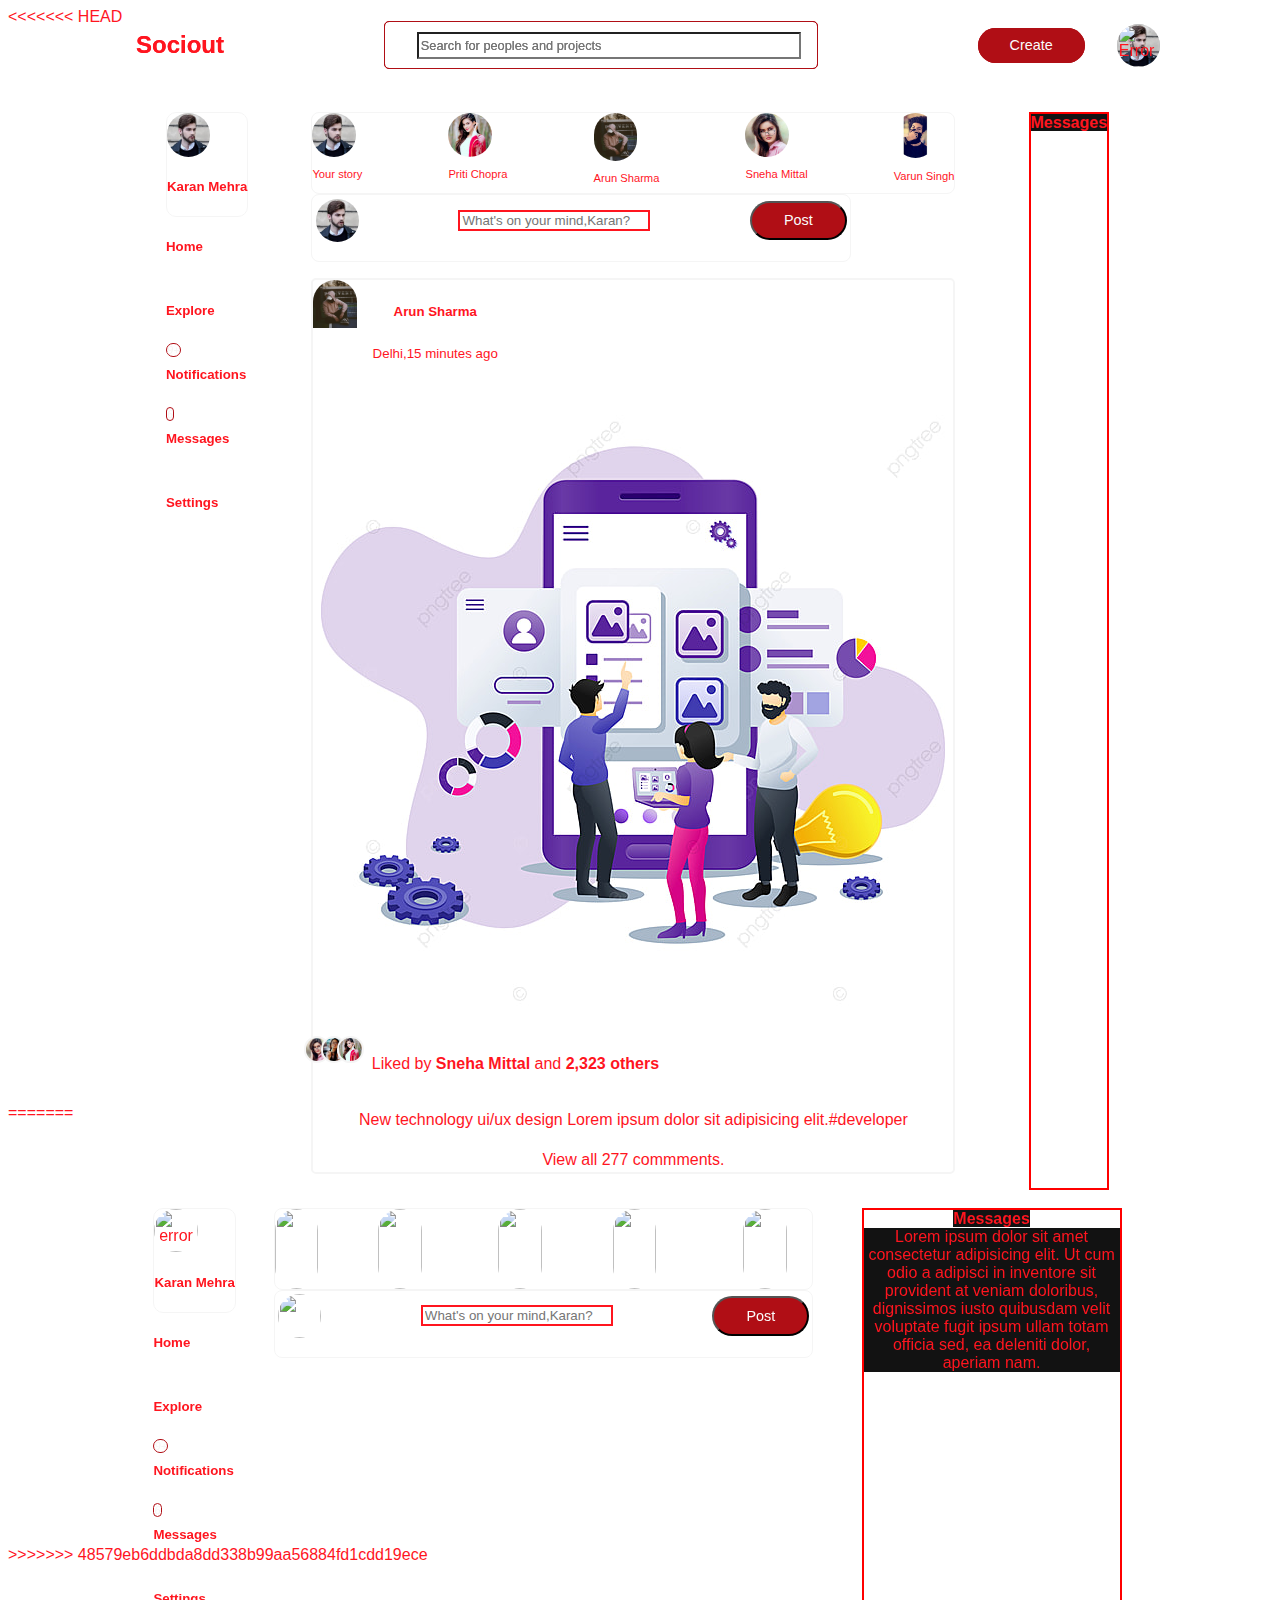
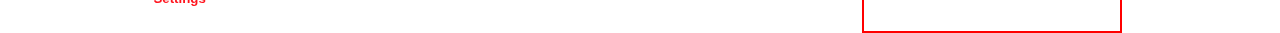
==== index.html @ c37c45de "Merge branch 'main' of https://github.com/vinayakmalviya21/sociout-website" ====
<<<<<<< HEAD
<!DOCTYPE html>
<html lang="en">

<head>
    <meta charset="UTF-8">
    <meta http-equiv="X-UA-Compatible" content="IE=edge">
    <meta name="viewport" content="width=device-width, initial-scale=1.0">
    <title>Sociout</title>

    <!----------  Iconscout Cdn link -------------->
    <link rel="stylesheet" href="https://unicons.iconscout.com/release/v4.0.0/css/line.css">
    <!----------------- Bootstrap Css link  ------------------>
    <link href="https://cdn.jsdelivr.net/npm/bootstrap@5.0.2/dist/css/bootstrap.min.css" rel="stylesheet"
        integrity="sha384-EVSTQN3/azprG1Anm3QDgpJLIm9Nao0Yz1ztcQTwFspd3yD65VohhpuuCOmLASjC" crossorigin="anonymous">
    <!------------- Stylesheet ------------------>
    <link rel="stylesheet" href="css/style.css">
    <!--------------Javascript ------------------>
    <link rel="javascript" href="javascript/script.js">

</head>

<body>

    <!-------------------- Navbar Start ---------------------->
    <nav>
        <div class="container ">
            <h2 class="logo">Sociout</h2>
            <div class="search-bar">
                <i class="uil uil-search"></i>
                <input type="search" placeholder="Search for peoples and projects">
            </div>
            <div class="create">
                <label class="btn " for="Create post">Create</label>
                <div class="profile-picture">
                    <img src="images/profile-pic1.png" alt="Error">
                </div>
            </div>
        </div>
    </nav>
    <!-------------------- Navbar Ends ---------------------->


    <!------------ Main Start---------------->
    <section>
        <div class="main-container">

            <!---------------- Left Side Start---------------------->
            <div class="left">
                <div class="profile d-flex flex-direction-row">
                    <div class="profile-picture mt-3 ms-3">
                        <img src="images/profile-pic1.png" alt="error">
                    </div>
                    <div class="handle d-flex flex-direction-row mt-2 me-1">
                        <span><h5>Karan Mehra</h5></span>
                    </div>
                </div>

                <!------------ Sidebar Start -------------->
                <div class="sidebar">
                    <div class="menu-item mt-3">
                        <span><i class="uil uil-home"></i></span>
                        <h5 class="ms-3">Home</h5>
                    </div>
                    
                    <div class="menu-item">
                        <span><i class="uil uil-compass"></i></span>
                        <h5 class="ms-3">Explore</h5>
                    </div>
                    
                    <div class="menu-item" id="notification">
                        <span><i class="uil uil-bell"><small class="notification-count">9+</small></i></span>
                        <h5 class="ms-4">Notifications</h5>
                        <!---------- Notification Popup Start ------------->
                        <div class="notification-popup">
                            <div>
                                <div class="profile-picture">
                                    <img src="images/profile-pic2.png" alt="Error">
                                </div>
                                <div class="notification-body">
                                    <b>Varun Singh</b> accepted your friend request<small class="text-secondary">2 days
                                        ago</small>
                                </div>
                            </div>

                            <div>
                                <div class="profile-picture">
                                    <img src="images/profile-pic3.png" alt="Error">
                                </div>
                                <div class="notification-body">
                                    <b>Arun Sharma</b> commented on your post<small class="text-secondary">4 days
                                        ago</small>
                                </div>
                            </div>

                            <div>
                                <div class="profile-picture">
                                    <img src="images/profile-pic-girl1.png" alt="Error">
                                </div>
                                <div class="notification-body">
                                    <b>Sneha Mittal</b> liked your post<small class="text-secondary">5 days ago</small>
                                </div>
                            </div>

                            <div>
                                <div class="profile-picture">
                                    <img src="images/profile-pic-girl2.png" alt="Error">
                                </div>
                                <div class="notification-body">
                                    <b>Parul Mishra</b> commented on your post<small class="text-secondary">3 days
                                        ago</small>
                                </div>
                            </div>

                            <div>
                                <div class="profile-picture">
                                    <img src="images/profile-pic-girl3.png" alt="Error">
                                </div>
                                <div class="notification-body">
                                    <b>Priti Chopra</b> liked your post you are tagged in.<small class="text-secondary">7
                                        days ago</small>
                                </div>
                            </div>

                        </div>
                        <!---------- Notification Popup Ends ------------->
                    </div>
                    
                    <div class="menu-item" id="messages-notifications">
                        <span><i class="uil uil-envelope-alt"><small class="notification-count">6</small></i></span>
                        <h5 class="ms-3">Messages</h5>
                    </div>

                    <div class="menu-item">
                        <span><i class="uil uil-setting"></i></span>
                        <h5 class="ms-3">Settings</h5>
                    </div>
                </div>
                <!------------ Sidebar Ends ---------->

            </div>
            <!----------------- Left Side Ends -------------------->
            

            <!----------------- Middle Start ------------------------->
            <div class="middle ms-3">
            
                <!------------ Stories ------------->

            <div class="all-story mt-3 ms-3 me-3 mb-2">
            <div class="story">
                <div class="profile-photo mt-2 ms-3">
                    <img src="images/profile-pic1.png">
                </div>
                <p class="name ms-2 ">Your story</p>
            </div>

            <div class="story">
                <div class="profile-photo mt-2 ms-3">
                    <img src="images/profile-pic-girl3.png">
                </div>
                <p class="name ms-2">Priti Chopra</p>
            </div>

            <div class="story">
                <div class="profile-photo mt-2 ms-3">
                    <img src="images/profile-pic3.png">
                </div>
                <p class="name">Arun Sharma</p>
            </div>

            <div class="story">
                <div class="profile-photo mt-2 ms-3">
                    <img src="images/profile-pic-girl1.png">
                </div>
                <p class="name">Sneha Mittal</p>
            </div>

            <div class="story">
                <div class="profile-photo mt-2 ms-3 me-3">
                    <img src="images/profile-pic2.png">
                </div>
                <p class="name">Varun Singh</p>
            </div>
        </div>
            <!----------- End of Story ----------------->
           <div class="post ms-3">
            <form class="create-post">
                <div class="profile-picture">
                    <img src="images/profile-pic1.png">
                </div>
                <input type="text" placeholder="What's on your mind,Karan?" id="create-post">
                <input type="submit" value="Post" class="btn">
            </form>
        </div>

        <!--------- Feed ------------>
        <div class="feeds">
            <!------------- Feed 1 ------------->
            <div class="feed ms-3 me-3">
                <div class="head">
                    <div class="user">
                        <div class="profile-photo ms-2 mt-2">
                            <img src="images/profile-pic3.png">
                        </div>
                        <div class="info ms-2 mt-2">
                            <h5>Arun Sharma</h5>
                            <small>Delhi,15 minutes ago</small>
                        </div>
                    </div>
                        <span class="edit mt-2 me-2">
                            <i class="uil uil-ellipsis-h"></i>
                        </span>
                </div>

                <div class="photo">
                    <img src="images/feed-1.png" alt="error">
                </div>

                <div class="action-buttons">
                    <div class="interaction-buttons">
                     <span><i class="uil uil-heart"></i></span>
                     <span><i class="uil uil-comment"></i></span>
                     <span><i class="uil uil-share-alt"></i></span>
                    </div>

                    <div class="bookmark">
                        <i class="uil uil-bookmark"></i>
                    </div>
                </div>

                <div class="liked-by ms-3 me-3">
                    <span><img src="images/profile-pic-girl1.png" alt=""></span>
                    <span><img src="images/profile-pic-girl2.png" alt=""></span>
                    <span><img src="images/profile-pic-girl3.png" alt=""></span>
                    <p>Liked by<b> Sneha Mittal</b> and <b> 2,323 others</b></p>
                </div>

                <div class="caption">
                <p>New technology ui/ux design Lorem ipsum dolor sit adipisicing elit.<span class="harsh-tag">#developer</span></p>
                </div>

                <div class="comments text-secondary">View all 277 commments.</div>
            </div>
        </div>
















    </div>
            <!----------------- Middle End ------------------------->


            <!----------------- Right Side Start ------------------------->
            <div class="right">
            <b>Messages</b>
            </div>
            <!----------------- Right Side End ------------------------->

        </div>
    </section>






    <!------------- Bootstrap link ----------------->
    <script src="https://cdn.jsdelivr.net/npm/@popperjs/core@2.9.2/dist/umd/popper.min.js"
        integrity="sha384-IQsoLXl5PILFhosVNubq5LC7Qb9DXgDA9i+tQ8Zj3iwWAwPtgFTxbJ8NT4GN1R8p"
        crossorigin="anonymous"></script>
    <script src="https://cdn.jsdelivr.net/npm/bootstrap@5.0.2/dist/js/bootstrap.min.js"
        integrity="sha384-cVKIPhGWiC2Al4u+LWgxfKTRIcfu0JTxR+EQDz/bgldoEyl4H0zUF0QKbrJ0EcQF"
        crossorigin="anonymous"></script>

</body>

=======
<!DOCTYPE html>
<html lang="en">

<head>
    <meta charset="UTF-8">
    <meta http-equiv="X-UA-Compatible" content="IE=edge">
    <meta name="viewport" content="width=device-width, initial-scale=1.0">
    <title>Sociout</title>

    <!----------  Iconscout Cdn link -------------->
    <link rel="stylesheet" href="https://unicons.iconscout.com/release/v4.0.0/css/line.css">
    <!----------------- Bootstrap Css link  ------------------>
    <link href="https://cdn.jsdelivr.net/npm/bootstrap@5.0.2/dist/css/bootstrap.min.css" rel="stylesheet"
        integrity="sha384-EVSTQN3/azprG1Anm3QDgpJLIm9Nao0Yz1ztcQTwFspd3yD65VohhpuuCOmLASjC" crossorigin="anonymous">
    <!------------- Stylesheet ------------------>
    <link rel="stylesheet" href="style.css">

</head>

<body>

    <!-------------------- Navbar Start ---------------------->
    <nav>
        <div class="container ">
            <h2 class="logo">Sociout</h2>
            <div class="search-bar">
                <i class="uil uil-search"></i>
                <input type="search" placeholder="Search for peoples and projects">
            </div>
            <div class="create">
                <label class="btn " for="Create post">Create</label>
                <div class="profile-picture">
                    <img src="profile-pic.png" alt="Error">
                </div>
            </div>
        </div>
    </nav>
    <!-------------------- Navbar Ends ---------------------->


    <!------------ Main Start---------------->
    <section>
        <div class="main-container">

            <!---------------- Left Side Start---------------------->
            <div class="left">
                <div class="profile d-flex flex-direction-row">
                    <div class="profile-picture mt-3 ms-3">
                        <img src="profile-pic.png" alt="error">
                    </div>
                    <div class="handle d-flex flex-direction-row mt-2 me-1">
                        <span><h5>Karan Mehra</h5></span>
                    </div>
                </div>

                <!------------ Sidebar Start -------------->
                <div class="sidebar">
                    <div class="menu-item mt-3">
                        <span><i class="uil uil-home"></i></span>
                        <h5 class="ms-3">Home</h5>
                    </div>
                    
                    <div class="menu-item">
                        <span><i class="uil uil-compass"></i></span>
                        <h5 class="ms-3">Explore</h5>
                    </div>
                    
                    <div class="menu-item" id="notification">
                        <span><i class="uil uil-bell"><small class="notification-count">9+</small></i></span>
                        <h5 class="ms-3">Notifications</h5>
                        <!---------- Notification Popup Start ------------->
                        <div class="notification-popup">
                            <div>
                                <div class="profile-picture">
                                    <img src="profile-pic.png" alt="Error">
                                </div>
                                <div class="notification-body">
                                    <b>Varun Singh</b> accepted your friend request<small class="text-secondary">2 days
                                        ago</small>
                                </div>
                            </div>

                            <div>
                                <div class="profile-picture">
                                    <img src="profile-pic.png" alt="Error">
                                </div>
                                <div class="notification-body">
                                    <b>Arun Sharma</b> commented on your post<small class="text-secondary">4 days
                                        ago</small>
                                </div>
                            </div>

                            <div>
                                <div class="profile-picture">
                                    <img src="profile-pic.png" alt="Error">
                                </div>
                                <div class="notification-body">
                                    <b>Sneha Mittal</b> liked your post<small class="text-secondary">5 days ago</small>
                                </div>
                            </div>

                            <div>
                                <div class="profile-picture">
                                    <img src="profile-pic.png" alt="Error">
                                </div>
                                <div class="notification-body">
                                    <b>Parul Mishra</b> commented on your post<small class="text-secondary">3 days
                                        ago</small>
                                </div>
                            </div>

                            <div>
                                <div class="profile-picture">
                                    <img src="profile-pic.png" alt="Error">
                                </div>
                                <div class="notification-body">
                                    <b>Shreyas Kumar</b> liked your post you are tagged in.<small class="text-secondary">7
                                        days ago</small>
                                </div>
                            </div>

                        </div>
                        <!---------- Notification Popup Ends ------------->
                    </div>
                    
                    <div class="menu-item" id="messages-notifications">
                        <span><i class="uil uil-envelope-alt"><small class="notification-count">6</small></i></span>
                        <h5 class="ms-3">Messages</h5>
                    </div>

                    <div class="menu-item">
                        <span><i class="uil uil-setting"></i></span>
                        <h5 class="ms-3">Settings</h5>
                    </div>
                </div>
                <!------------ Sidebar Ends ---------->

            </div>
            <!----------------- Left Side Ends -------------------->
            

            <!----------------- Middle Start ------------------------->
            <div class="middle ms-3">
            
                <!------------ Stories ------------->

            <div class="all-story mt-2 ms-3 me-3">
            <div class="story">
                <div class="profile-photo ms-3">
                    <img src="profile-pic.png">
                </div>
                <p class="name">Your story</p>
            </div>

            <div class="story">
                <div class="profile-photo ms-3">
                    <img src="profile-pic.png">
                </div>
                <p class="name">Lakhan Arora</p>
            </div>

            <div class="story">
                <div class="profile-photo ms-3">
                    <img src="profile-pic.png">
                </div>
                <p class="name">Vijay Mishra</p>
            </div>

            <div class="story">
                <div class="profile-photo ms-3">
                    <img src="profile-pic.png">
                </div>
                <p class="name">Kumar Prakash</p>
            </div>

            <div class="story">
                <div class="profile-photo ms-3">
                    <img src="profile-pic.png">
                </div>
                <p class="name">Abhay Menon</p>
            </div>
        </div>
            <!----------- End of Story ----------------->
           <div class="post">
            <form class="create-post">
                <div class="profile-picture">
                    <img src="profile-pic.png">
                </div>
                <input type="text" placeholder="What's on your mind,Karan?" id="create-post">
                <input type="submit" value="Post" class="btn">
            </form>
        </div>

        </div>

            <!----------------- Middle End ------------------------->


            <!----------------- Right Side Start ------------------------->
            <div class="right">
            <b>Messages</b>
             <p>Lorem ipsum dolor sit amet consectetur adipisicing elit. Ut cum odio a adipisci in inventore sit provident at veniam doloribus, dignissimos iusto quibusdam velit voluptate fugit ipsum ullam totam officia sed, ea deleniti dolor, aperiam nam.</p> 
            </div>
            <!----------------- Right Side End ------------------------->

        </div>
    </section>






    <!------------- Bootstrap link ----------------->
    <script src="https://cdn.jsdelivr.net/npm/@popperjs/core@2.9.2/dist/umd/popper.min.js"
        integrity="sha384-IQsoLXl5PILFhosVNubq5LC7Qb9DXgDA9i+tQ8Zj3iwWAwPtgFTxbJ8NT4GN1R8p"
        crossorigin="anonymous"></script>
    <script src="https://cdn.jsdelivr.net/npm/bootstrap@5.0.2/dist/js/bootstrap.min.js"
        integrity="sha384-cVKIPhGWiC2Al4u+LWgxfKTRIcfu0JTxR+EQDz/bgldoEyl4H0zUF0QKbrJ0EcQF"
        crossorigin="anonymous"></script>

</body>

>>>>>>> 48579eb6ddbda8dd338b99aa56884fd1cdd19ece
</html>
---- css/style.css ----
<<<<<<< HEAD
@import url('https://fonts.googleapis.com/css2?family=Poppins:wght@300;400;500;600&family=Roboto:wght@300;400&display=swap');


*{
    margin: 0;
    padding: 0;
    outline: 0;
    box-sizing: border-box;
    text-decoration: none;
    list-style: none;
    border: none;
    background-color: #121212; 
}

body{
    font-family: 'Poppins', sans-serif;
    color: #FF151F;
}

.container{
    width: 80%;
    margin: 0 auto;
}

/*------------ Navbar ---------------*/ 

nav{
    width: 100%;
    padding: 0.7rem 0;
    position: fixed;
    top: 0;
    z-index: 10;
}

nav .container{
    display: flex;
    align-items: center;
    justify-content: space-between;
}

.search-bar{
    padding: 0.6rem 1rem;
    border: 1px solid #b00e15;
    border-radius: 5px;
}

.search-bar input{
    background: transparent;
    width: 30vw;
    height: 3vh;
    margin-left: 1rem;
    font-size: 0.8rem;
    color: #b00e15;
    color: #fbfbfb;
    
}

.create{
    display: flex;
    align-items: center;
    gap: 2rem;
    justify-content: space-between;
}

.btn{
    display: inline-block;
    padding: 0.6rem 2rem;
    font-weight: 500;
    border-radius: 2rem;
    cursor: pointer;
    transition: all 300ms ease;
    font-size: 0.9rem;
    color: #fbfbfb;
    background-color: #b00e15;
}

.btn:hover{
    opacity: 0.8;
    color: #121212;
}

.profile-picture{
    width: 2.7rem;
    aspect-ratio: 1/1;
    border-radius: 2rem;
    overflow: hidden;
}

img{
    display: block;
    width: 100%;
}


/*-------------- Main -----------------*/

.main-container{
    width: 80%;
    margin: 0 auto;
    position: relative;
    top: 5.4rem;
    display:flex;
    flex-direction: row;
    text-align: center;
    justify-content: space-around;
}


/*------------------ Left Side-------------------*/
.left{
    height: max-content;
    position: sticky;
    top:5.4rem;
    max-width: 10vw;
}

.profile{
    justify-content:center;
    text-align: center;
    border: solid 1px whitesmoke;
    border-radius: 10px;
}
   
.menu-item{
        text-decoration: none;
        list-style: none;
        color: #FF151F;
        display: flex;
        height: 4rem;
        cursor: pointer;
        transition: all 300ms ease;
        position: relative;
}

.left .sidebar {
    font-size: 1.4 rem;
    margin-left: 2 rem;
    position: relative;
}

.notification-count{
    border: 1.5px solid #b00e15;
    border-radius: 10px;
    color: whitesmoke;
    font-size: 0.7rem;
    width: fit-content;
    border-radius: 0.8rem;
    position: absolute;
    top: -0.1rem;
    right: 8.1 rem;
}

.sidebar h3{
    margin-left: 1.5rem;
    font-size: 1rem;
}

/*---------- Notification Popup -----------*/

.notification-popup{
     position: absolute;
     top: 0;
     left: 110%;
     width: 30rem;
     background: whitesmoke;
     border-radius: 2rem; ;
     box-shadow: 0 0 1rem red;
     z-index: 8;
     display: none;
}

.notification-popup::before{
    width: 1.2rem;
    height: 1.2rem;
    display: block;
    background: whitesmoke ;
    border: solid 1px  whitesmoke;
    position: absolute;
    left: -0.6rem;
    transform: rotate(45deg);
}

.notification-popup > div{
    display: flex;
    align-items: start;
    gap: 1rem;
    margin-bottom: 1rem;
}

.notification-popup small{
    display: block;
}







/*------------------ Middle -------------------*/
.middle{
    /* border: solid 2px red; */
    max-width: 80vw;
    margin-right: 10px;
}

.all-story{
    display: flex;
    justify-content: space-between;
    text-align: center;
    height: 5rem;
    gap: 0.3rem;
    font-size: 0.7rem;
    overflow: hidden;
    border: solid 1px whitesmoke;
    border-radius: 8px;
}

.profile-photo{
    width: 2.7rem;
    border-radius: 2rem;
    overflow: hidden;
}

.post{
    border: solid 1px whitesmoke;
    border-radius: 8px;
    width: 42vw;
}

.create-post{
    display: flex;
    align-items: center;
    justify-content: space-between;
    padding: 0.2rem;
    border-radius: 2rem;
}

#create-post{
    border: solid 2px #FF151F;
    width: 15vw;
    color: #fbfbfb;
}

/*--------- Feeds ---------*/
.feed{
    border-radius: 2rem;
    margin:1rem 0;
    font-size: 0.85 rem;
    line-height: 1.5;
    border: solid 2px whitesmoke;
    border-radius: 5px;
}

.head{
    display: flex;
    justify-content: space-between;
}

.user{
    display: flex;
    gap: 1rem;
}

.photo{
    border-radius: 1rem;
    overflow: hidden;
    margin: 0.7rem 0;
}

.action-buttons{
  display: flex;
  justify-content: space-between;
  align-items: center;
  font-size: 1.4rem;
  margin: 0.6rem;
}

.liked-by{
    display: flex;
}

.liked-by span{
    width: 1.4rem;
    height: 1.4rem;
    display: block;
    border-radius: 50%;
    overflow: hidden;
    border: 2px solid whitesmoke;
    margin-left: -0.6rem;
}

.liked-by spam:first-child{
    margin: 0;
}

.liked-by p{
    margin-left: 0.5rem;
}












/*------------------ Right Side -------------------*/
.right{
    border: solid 2px red;
    max-width: 20vw;
    margin-right: 5px;
=======
@import url('https://fonts.googleapis.com/css2?family=Poppins:wght@300;400;500;600&family=Roboto:wght@300;400&display=swap');


*{
    margin: 0;
    padding: 0;
    outline: 0;
    box-sizing: border-box;
    text-decoration: none;
    list-style: none;
    border: none;
    background-color: #121212; 
}

body{
    font-family: 'Poppins', sans-serif;
    color: #FF151F;
}

.container{
    width: 80%;
    margin: 0 auto;
}

/*------------ Navbar ---------------*/ 

nav{
    width: 100%;
    padding: 0.7rem 0;
    position: fixed;
    top: 0;
    z-index: 10;
}

nav .container{
    display: flex;
    align-items: center;
    justify-content: space-between;
}

.search-bar{
    padding: 0.6rem 1rem;
    border: 1px solid #b00e15;
    border-radius: 5px;
}

.search-bar input{
    background: transparent;
    width: 30vw;
    height: 3vh;
    margin-left: 1rem;
    font-size: 0.8rem;
    color: #b00e15;
    
}

.create{
    display: flex;
    align-items: center;
    gap: 2rem;
    justify-content: space-between;
}

.btn{
    display: inline-block;
    padding: 0.6rem 2rem;
    font-weight: 500;
    border-radius: 2rem;
    cursor: pointer;
    transition: all 300ms ease;
    font-size: 0.9rem;
    color: #fbfbfb;
    background-color: #b00e15;
}

.btn:hover{
    opacity: 0.8;
    color: #121212;
}

.profile-picture{
    width: 2.7rem;
    aspect-ratio: 1/1;
    border-radius: 2rem;
    overflow: hidden;
}

img{
    display: block;
    width: 100%;
}


/*-------------- Main -----------------*/

.main-container{
    width: 80%;
    margin: 0 auto;
    position: relative;
    top: 5.4rem;
    display:flex;
    flex-direction: row;
    text-align: center;
    justify-content: space-around;
}


/*------------------ Left Side-------------------*/
.left{
    height: max-content;
    position: sticky;
    top:5.4rem;
    max-width: 10vw;
}

.profile{
    justify-content:center;
    text-align: center;
    border: solid 2px grey;
    border-radius: 10px;
}
   
.menu-item{
        text-decoration: none;
        list-style: none;
        color: #FF151F;
        display: flex;
        height: 4rem;
        cursor: pointer;
        transition: all 300ms ease;
        position: relative;
}

.left .sidebar {
    font-size: 1.4 rem;
    margin-left: 2 rem;
    position: relative;
}

.notification-count{
    background: grey;
    color: wheat;
    font-size: 0.7rem;
    width: fit-content;
    border-radius: 0.8rem;
    position: absolute;
    top: -0.1rem;
    right: 8.1 rem;
}

.sidebar h3{
    margin-left: 1.5rem;
    font-size: 1rem;
}

/*---------- Notification Popup -----------*/

.notification-popup{
     position: absolute;
     top: 0;
     left: 110%;
     width: 30rem;
     background: white;
     border-radius: 2rem; ;
     box-shadow: 0 0 1rem red;
     z-index: 8;
     display: none;
}

.notification-popup::before{
    width: 1.2rem;
    height: 1.2rem;
    display: block;
    background: whitesmoke ;
    border: solid 2px  aquamarine;
    position: absolute;
    left: -0.6rem;
    transform: rotate(45deg);
}

.notification-popup > div{
    display: flex;
    align-items: start;
    gap: 1rem;
    margin-bottom: 1rem;
}

.notification-popup small{
    display: block;
}







/*------------------ Middle -------------------*/
.middle{
    border: solid 2px red;
    max-width: 80vw;
    margin-right: 10px;
}

.all-story{
    display: flex;
    justify-content: space-between;
    text-align: center;
    height: 4rem;
    gap: 0.3rem;
    font-size: 0.7rem;
    overflow: hidden;
}

.profile-photo{
    width: 2.7rem;
    /* aspect-ratio: 1/1; */
    border-radius: 2rem;
    overflow: hidden;
}

.create-post{
    display: flex;
    align-items: center;
    justify-content: space-between;
    padding: 0.4rem;
    border-radius: 2rem;
}

#create-post{
    border: solid 2px #FF151F;
    width: 15vw;
}

















/*------------------ Right Side -------------------*/
.right{
    border: solid 2px red;
    max-width: 20vw;
    margin-right: 5px;
>>>>>>> 48579eb6ddbda8dd338b99aa56884fd1cdd19ece
}
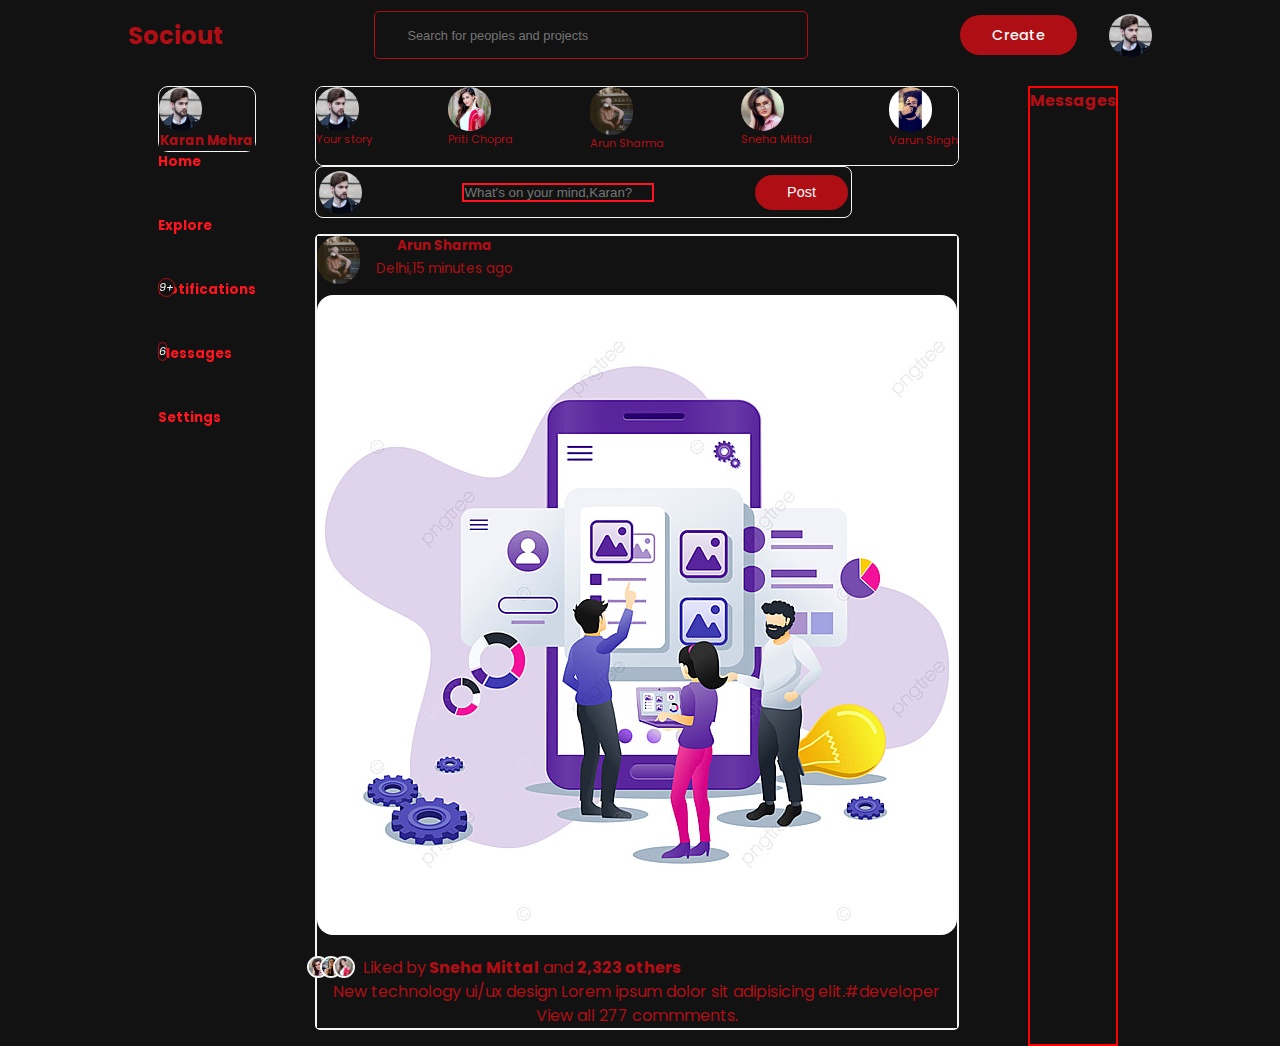
==== commit a1cfb740: "third commit" ====
--- a/index.html
+++ b/index.html
@@ -1,4 +1,3 @@
-<<<<<<< HEAD
 <!DOCTYPE html>
 <html lang="en">
 
@@ -246,19 +245,6 @@
 
 
 
-
-
-
-
-
-
-
-
-
-
-
-
-
     </div>
             <!----------------- Middle End ------------------------->
 
@@ -287,229 +273,4 @@
 
 </body>
 
-=======
-<!DOCTYPE html>
-<html lang="en">
-
-<head>
-    <meta charset="UTF-8">
-    <meta http-equiv="X-UA-Compatible" content="IE=edge">
-    <meta name="viewport" content="width=device-width, initial-scale=1.0">
-    <title>Sociout</title>
-
-    <!----------  Iconscout Cdn link -------------->
-    <link rel="stylesheet" href="https://unicons.iconscout.com/release/v4.0.0/css/line.css">
-    <!----------------- Bootstrap Css link  ------------------>
-    <link href="https://cdn.jsdelivr.net/npm/bootstrap@5.0.2/dist/css/bootstrap.min.css" rel="stylesheet"
-        integrity="sha384-EVSTQN3/azprG1Anm3QDgpJLIm9Nao0Yz1ztcQTwFspd3yD65VohhpuuCOmLASjC" crossorigin="anonymous">
-    <!------------- Stylesheet ------------------>
-    <link rel="stylesheet" href="style.css">
-
-</head>
-
-<body>
-
-    <!-------------------- Navbar Start ---------------------->
-    <nav>
-        <div class="container ">
-            <h2 class="logo">Sociout</h2>
-            <div class="search-bar">
-                <i class="uil uil-search"></i>
-                <input type="search" placeholder="Search for peoples and projects">
-            </div>
-            <div class="create">
-                <label class="btn " for="Create post">Create</label>
-                <div class="profile-picture">
-                    <img src="profile-pic.png" alt="Error">
-                </div>
-            </div>
-        </div>
-    </nav>
-    <!-------------------- Navbar Ends ---------------------->
-
-
-    <!------------ Main Start---------------->
-    <section>
-        <div class="main-container">
-
-            <!---------------- Left Side Start---------------------->
-            <div class="left">
-                <div class="profile d-flex flex-direction-row">
-                    <div class="profile-picture mt-3 ms-3">
-                        <img src="profile-pic.png" alt="error">
-                    </div>
-                    <div class="handle d-flex flex-direction-row mt-2 me-1">
-                        <span><h5>Karan Mehra</h5></span>
-                    </div>
-                </div>
-
-                <!------------ Sidebar Start -------------->
-                <div class="sidebar">
-                    <div class="menu-item mt-3">
-                        <span><i class="uil uil-home"></i></span>
-                        <h5 class="ms-3">Home</h5>
-                    </div>
-                    
-                    <div class="menu-item">
-                        <span><i class="uil uil-compass"></i></span>
-                        <h5 class="ms-3">Explore</h5>
-                    </div>
-                    
-                    <div class="menu-item" id="notification">
-                        <span><i class="uil uil-bell"><small class="notification-count">9+</small></i></span>
-                        <h5 class="ms-3">Notifications</h5>
-                        <!---------- Notification Popup Start ------------->
-                        <div class="notification-popup">
-                            <div>
-                                <div class="profile-picture">
-                                    <img src="profile-pic.png" alt="Error">
-                                </div>
-                                <div class="notification-body">
-                                    <b>Varun Singh</b> accepted your friend request<small class="text-secondary">2 days
-                                        ago</small>
-                                </div>
-                            </div>
-
-                            <div>
-                                <div class="profile-picture">
-                                    <img src="profile-pic.png" alt="Error">
-                                </div>
-                                <div class="notification-body">
-                                    <b>Arun Sharma</b> commented on your post<small class="text-secondary">4 days
-                                        ago</small>
-                                </div>
-                            </div>
-
-                            <div>
-                                <div class="profile-picture">
-                                    <img src="profile-pic.png" alt="Error">
-                                </div>
-                                <div class="notification-body">
-                                    <b>Sneha Mittal</b> liked your post<small class="text-secondary">5 days ago</small>
-                                </div>
-                            </div>
-
-                            <div>
-                                <div class="profile-picture">
-                                    <img src="profile-pic.png" alt="Error">
-                                </div>
-                                <div class="notification-body">
-                                    <b>Parul Mishra</b> commented on your post<small class="text-secondary">3 days
-                                        ago</small>
-                                </div>
-                            </div>
-
-                            <div>
-                                <div class="profile-picture">
-                                    <img src="profile-pic.png" alt="Error">
-                                </div>
-                                <div class="notification-body">
-                                    <b>Shreyas Kumar</b> liked your post you are tagged in.<small class="text-secondary">7
-                                        days ago</small>
-                                </div>
-                            </div>
-
-                        </div>
-                        <!---------- Notification Popup Ends ------------->
-                    </div>
-                    
-                    <div class="menu-item" id="messages-notifications">
-                        <span><i class="uil uil-envelope-alt"><small class="notification-count">6</small></i></span>
-                        <h5 class="ms-3">Messages</h5>
-                    </div>
-
-                    <div class="menu-item">
-                        <span><i class="uil uil-setting"></i></span>
-                        <h5 class="ms-3">Settings</h5>
-                    </div>
-                </div>
-                <!------------ Sidebar Ends ---------->
-
-            </div>
-            <!----------------- Left Side Ends -------------------->
-            
-
-            <!----------------- Middle Start ------------------------->
-            <div class="middle ms-3">
-            
-                <!------------ Stories ------------->
-
-            <div class="all-story mt-2 ms-3 me-3">
-            <div class="story">
-                <div class="profile-photo ms-3">
-                    <img src="profile-pic.png">
-                </div>
-                <p class="name">Your story</p>
-            </div>
-
-            <div class="story">
-                <div class="profile-photo ms-3">
-                    <img src="profile-pic.png">
-                </div>
-                <p class="name">Lakhan Arora</p>
-            </div>
-
-            <div class="story">
-                <div class="profile-photo ms-3">
-                    <img src="profile-pic.png">
-                </div>
-                <p class="name">Vijay Mishra</p>
-            </div>
-
-            <div class="story">
-                <div class="profile-photo ms-3">
-                    <img src="profile-pic.png">
-                </div>
-                <p class="name">Kumar Prakash</p>
-            </div>
-
-            <div class="story">
-                <div class="profile-photo ms-3">
-                    <img src="profile-pic.png">
-                </div>
-                <p class="name">Abhay Menon</p>
-            </div>
-        </div>
-            <!----------- End of Story ----------------->
-           <div class="post">
-            <form class="create-post">
-                <div class="profile-picture">
-                    <img src="profile-pic.png">
-                </div>
-                <input type="text" placeholder="What's on your mind,Karan?" id="create-post">
-                <input type="submit" value="Post" class="btn">
-            </form>
-        </div>
-
-        </div>
-
-            <!----------------- Middle End ------------------------->
-
-
-            <!----------------- Right Side Start ------------------------->
-            <div class="right">
-            <b>Messages</b>
-             <p>Lorem ipsum dolor sit amet consectetur adipisicing elit. Ut cum odio a adipisci in inventore sit provident at veniam doloribus, dignissimos iusto quibusdam velit voluptate fugit ipsum ullam totam officia sed, ea deleniti dolor, aperiam nam.</p> 
-            </div>
-            <!----------------- Right Side End ------------------------->
-
-        </div>
-    </section>
-
-
-
-
-
-
-    <!------------- Bootstrap link ----------------->
-    <script src="https://cdn.jsdelivr.net/npm/@popperjs/core@2.9.2/dist/umd/popper.min.js"
-        integrity="sha384-IQsoLXl5PILFhosVNubq5LC7Qb9DXgDA9i+tQ8Zj3iwWAwPtgFTxbJ8NT4GN1R8p"
-        crossorigin="anonymous"></script>
-    <script src="https://cdn.jsdelivr.net/npm/bootstrap@5.0.2/dist/js/bootstrap.min.js"
-        integrity="sha384-cVKIPhGWiC2Al4u+LWgxfKTRIcfu0JTxR+EQDz/bgldoEyl4H0zUF0QKbrJ0EcQF"
-        crossorigin="anonymous"></script>
-
-</body>
-
->>>>>>> 48579eb6ddbda8dd338b99aa56884fd1cdd19ece
 </html>--- a/css/style.css
+++ b/css/style.css
@@ -1,4 +1,3 @@
-<<<<<<< HEAD
 @import url('https://fonts.googleapis.com/css2?family=Poppins:wght@300;400;500;600&family=Roboto:wght@300;400&display=swap');
 
 
@@ -15,7 +14,7 @@
 
 body{
     font-family: 'Poppins', sans-serif;
-    color: #FF151F;
+    /* color: #FF151F; */
 }
 
 .container{
@@ -37,6 +36,7 @@
     display: flex;
     align-items: center;
     justify-content: space-between;
+    color: #b00e15;
 }
 
 .search-bar{
@@ -113,6 +113,7 @@
     position: sticky;
     top:5.4rem;
     max-width: 10vw;
+    color: #b00e15;
 }
 
 .profile{
@@ -203,6 +204,7 @@
     /* border: solid 2px red; */
     max-width: 80vw;
     margin-right: 10px;
+    color: #b00e15;
 }
 
 .all-story{
@@ -300,276 +302,11 @@
 }
 
 
-
-
-
-
-
-
-
-
-
-
 /*------------------ Right Side -------------------*/
 .right{
+    color: #b00e15;
     border: solid 2px red;
     max-width: 20vw;
     margin-right: 5px;
-=======
-@import url('https://fonts.googleapis.com/css2?family=Poppins:wght@300;400;500;600&family=Roboto:wght@300;400&display=swap');
-
-
-*{
-    margin: 0;
-    padding: 0;
-    outline: 0;
-    box-sizing: border-box;
-    text-decoration: none;
-    list-style: none;
-    border: none;
-    background-color: #121212; 
-}
-
-body{
-    font-family: 'Poppins', sans-serif;
-    color: #FF151F;
-}
-
-.container{
-    width: 80%;
-    margin: 0 auto;
-}
-
-/*------------ Navbar ---------------*/ 
-
-nav{
-    width: 100%;
-    padding: 0.7rem 0;
-    position: fixed;
-    top: 0;
-    z-index: 10;
-}
-
-nav .container{
-    display: flex;
-    align-items: center;
-    justify-content: space-between;
-}
-
-.search-bar{
-    padding: 0.6rem 1rem;
-    border: 1px solid #b00e15;
-    border-radius: 5px;
-}
-
-.search-bar input{
-    background: transparent;
-    width: 30vw;
-    height: 3vh;
-    margin-left: 1rem;
-    font-size: 0.8rem;
-    color: #b00e15;
-    
-}
-
-.create{
-    display: flex;
-    align-items: center;
-    gap: 2rem;
-    justify-content: space-between;
-}
-
-.btn{
-    display: inline-block;
-    padding: 0.6rem 2rem;
-    font-weight: 500;
-    border-radius: 2rem;
-    cursor: pointer;
-    transition: all 300ms ease;
-    font-size: 0.9rem;
-    color: #fbfbfb;
-    background-color: #b00e15;
-}
-
-.btn:hover{
-    opacity: 0.8;
-    color: #121212;
-}
-
-.profile-picture{
-    width: 2.7rem;
-    aspect-ratio: 1/1;
-    border-radius: 2rem;
-    overflow: hidden;
-}
-
-img{
-    display: block;
-    width: 100%;
-}
-
-
-/*-------------- Main -----------------*/
-
-.main-container{
-    width: 80%;
-    margin: 0 auto;
-    position: relative;
-    top: 5.4rem;
-    display:flex;
-    flex-direction: row;
-    text-align: center;
-    justify-content: space-around;
-}
-
-
-/*------------------ Left Side-------------------*/
-.left{
-    height: max-content;
-    position: sticky;
-    top:5.4rem;
-    max-width: 10vw;
-}
-
-.profile{
-    justify-content:center;
-    text-align: center;
-    border: solid 2px grey;
-    border-radius: 10px;
-}
-   
-.menu-item{
-        text-decoration: none;
-        list-style: none;
-        color: #FF151F;
-        display: flex;
-        height: 4rem;
-        cursor: pointer;
-        transition: all 300ms ease;
-        position: relative;
-}
-
-.left .sidebar {
-    font-size: 1.4 rem;
-    margin-left: 2 rem;
-    position: relative;
-}
-
-.notification-count{
-    background: grey;
-    color: wheat;
-    font-size: 0.7rem;
-    width: fit-content;
-    border-radius: 0.8rem;
-    position: absolute;
-    top: -0.1rem;
-    right: 8.1 rem;
-}
-
-.sidebar h3{
-    margin-left: 1.5rem;
-    font-size: 1rem;
-}
-
-/*---------- Notification Popup -----------*/
-
-.notification-popup{
-     position: absolute;
-     top: 0;
-     left: 110%;
-     width: 30rem;
-     background: white;
-     border-radius: 2rem; ;
-     box-shadow: 0 0 1rem red;
-     z-index: 8;
-     display: none;
-}
-
-.notification-popup::before{
-    width: 1.2rem;
-    height: 1.2rem;
-    display: block;
-    background: whitesmoke ;
-    border: solid 2px  aquamarine;
-    position: absolute;
-    left: -0.6rem;
-    transform: rotate(45deg);
-}
-
-.notification-popup > div{
-    display: flex;
-    align-items: start;
-    gap: 1rem;
-    margin-bottom: 1rem;
-}
-
-.notification-popup small{
-    display: block;
-}
-
-
-
-
-
-
-
-/*------------------ Middle -------------------*/
-.middle{
-    border: solid 2px red;
-    max-width: 80vw;
-    margin-right: 10px;
-}
-
-.all-story{
-    display: flex;
-    justify-content: space-between;
-    text-align: center;
-    height: 4rem;
-    gap: 0.3rem;
-    font-size: 0.7rem;
-    overflow: hidden;
-}
-
-.profile-photo{
-    width: 2.7rem;
-    /* aspect-ratio: 1/1; */
-    border-radius: 2rem;
-    overflow: hidden;
-}
-
-.create-post{
-    display: flex;
-    align-items: center;
-    justify-content: space-between;
-    padding: 0.4rem;
-    border-radius: 2rem;
-}
-
-#create-post{
-    border: solid 2px #FF151F;
-    width: 15vw;
-}
-
-
-
-
-
-
-
-
-
-
-
-
-
-
-
-
-
-/*------------------ Right Side -------------------*/
-.right{
-    border: solid 2px red;
-    max-width: 20vw;
-    margin-right: 5px;
->>>>>>> 48579eb6ddbda8dd338b99aa56884fd1cdd19ece
+
 }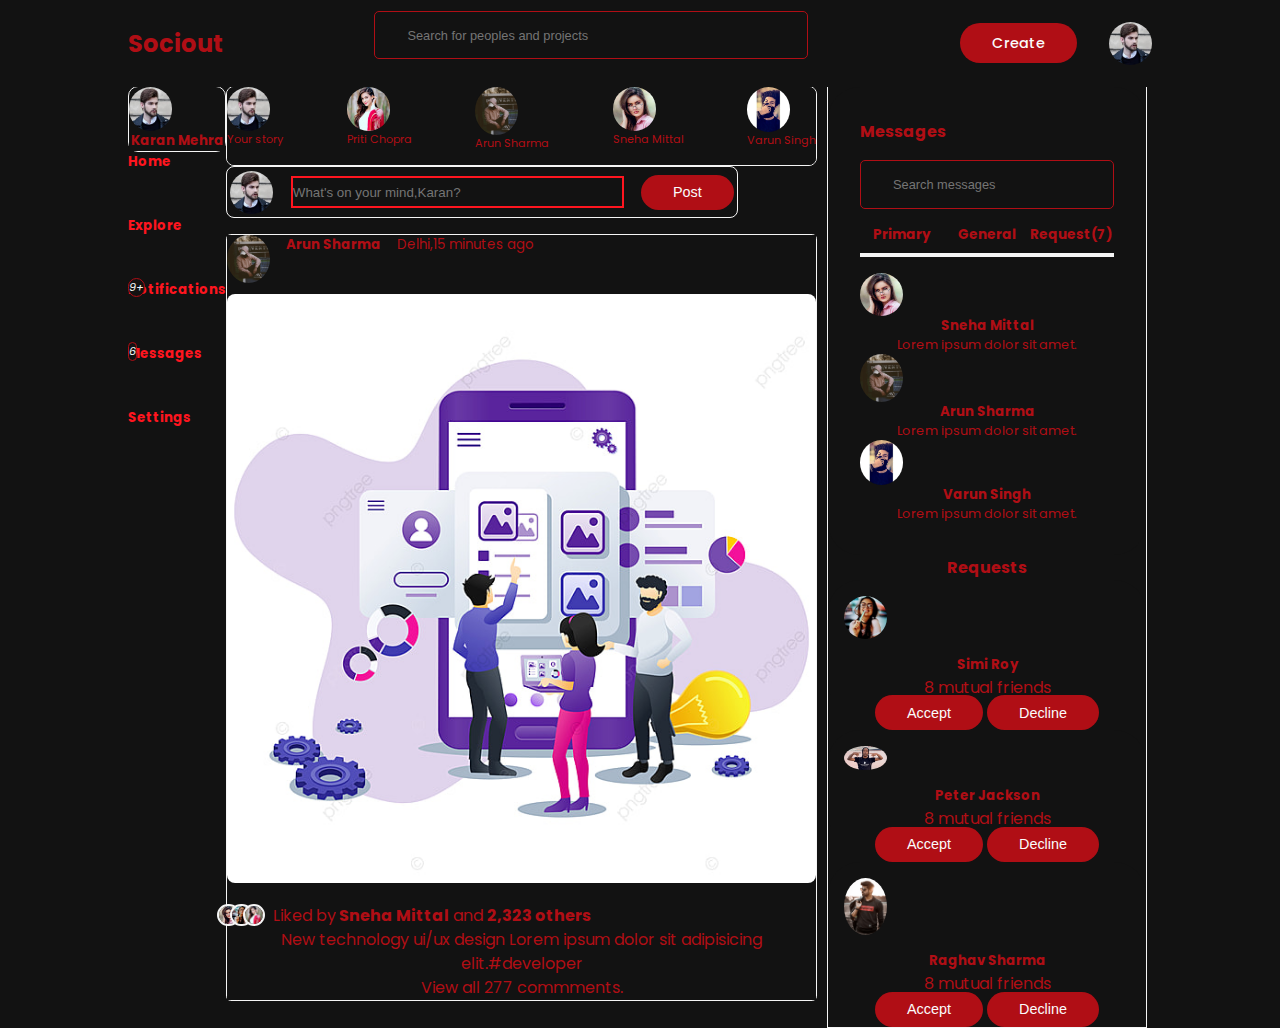
==== commit df2472c0: "message section added" ====
--- a/index.html
+++ b/index.html
@@ -8,13 +8,20 @@
     <title>Sociout</title>
 
     <!----------  Iconscout Cdn link -------------->
+
     <link rel="stylesheet" href="https://unicons.iconscout.com/release/v4.0.0/css/line.css">
+    
     <!----------------- Bootstrap Css link  ------------------>
+    
     <link href="https://cdn.jsdelivr.net/npm/bootstrap@5.0.2/dist/css/bootstrap.min.css" rel="stylesheet"
         integrity="sha384-EVSTQN3/azprG1Anm3QDgpJLIm9Nao0Yz1ztcQTwFspd3yD65VohhpuuCOmLASjC" crossorigin="anonymous">
+    
     <!------------- Stylesheet ------------------>
+    
     <link rel="stylesheet" href="css/style.css">
+    
     <!--------------Javascript ------------------>
+    
     <link rel="javascript" href="javascript/script.js">
 
 </head>
@@ -22,6 +29,7 @@
 <body>
 
     <!-------------------- Navbar Start ---------------------->
+
     <nav>
         <div class="container ">
             <h2 class="logo">Sociout</h2>
@@ -37,15 +45,18 @@
             </div>
         </div>
     </nav>
+
     <!-------------------- Navbar Ends ---------------------->
 
 
     <!------------ Main Start---------------->
+
     <section>
         <div class="main-container">
 
             <!---------------- Left Side Start---------------------->
-            <div class="left">
+
+            <div class="left mt-3">
                 <div class="profile d-flex flex-direction-row">
                     <div class="profile-picture mt-3 ms-3">
                         <img src="images/profile-pic1.png" alt="error">
@@ -56,6 +67,7 @@
                 </div>
 
                 <!------------ Sidebar Start -------------->
+
                 <div class="sidebar">
                     <div class="menu-item mt-3">
                         <span><i class="uil uil-home"></i></span>
@@ -70,7 +82,9 @@
                     <div class="menu-item" id="notification">
                         <span><i class="uil uil-bell"><small class="notification-count">9+</small></i></span>
                         <h5 class="ms-4">Notifications</h5>
+
                         <!---------- Notification Popup Start ------------->
+
                         <div class="notification-popup">
                             <div>
                                 <div class="profile-picture">
@@ -123,6 +137,7 @@
 
                         </div>
                         <!---------- Notification Popup Ends ------------->
+
                     </div>
                     
                     <div class="menu-item" id="messages-notifications">
@@ -144,7 +159,7 @@
             <!----------------- Middle Start ------------------------->
             <div class="middle ms-3">
             
-                <!------------ Stories ------------->
+            <!------------ Stories ------------->
 
             <div class="all-story mt-3 ms-3 me-3 mb-2">
             <div class="story">
@@ -182,20 +197,25 @@
                 <p class="name">Varun Singh</p>
             </div>
         </div>
-            <!----------- End of Story ----------------->
+
+        <!----------- End of Story ----------------->
+
            <div class="post ms-3">
-            <form class="create-post">
+            <form class="create-post ms-3 me-1">
                 <div class="profile-picture">
                     <img src="images/profile-pic1.png">
                 </div>
-                <input type="text" placeholder="What's on your mind,Karan?" id="create-post">
+                <input type="text" class="ms-0" placeholder="What's on your mind,Karan?" id="create-post">
                 <input type="submit" value="Post" class="btn">
             </form>
         </div>
 
-        <!--------- Feed ------------>
+        <!------------------- Feed -------------------->
+
         <div class="feeds">
+
             <!------------- Feed 1 ------------->
+
             <div class="feed ms-3 me-3">
                 <div class="head">
                     <div class="user">
@@ -243,20 +263,157 @@
             </div>
         </div>
 
-
+        <!-------------------- Feed Ends ----------------------->
 
     </div>
             <!----------------- Middle End ------------------------->
 
 
             <!----------------- Right Side Start ------------------------->
-            <div class="right">
-            <b>Messages</b>
-            </div>
+
+            <div class="right mt-3">
+            <!--------- Message Section ---------->
+            <div class="messages">
+                <div class="heading">
+                    <h4>Messages</h4><i class="uil uil-edit"></i>
+                </div>
+
+                <!--------- Search Bar --------->
+
+                <div class="search-bar">
+                <i class="uil uil-search"></i>
+                <input type="search" placeholder="Search messages" id="messages-search">
+                </div>
+
+                <!----------- Message Category --------->
+
+                <div class="category">
+                    <h6 class="active">Primary</h6>
+                    <h6>General</h6>
+                    <h6 class="message-requests">Request(7)</h6>
+                </div>
+
+                <!------------ Message Of Persons ---------->
+
+                <div class="message ">
+
+                    <div class="d-flex">
+                    <div class="profile-photo">
+                        <img src="images/profile-pic-girl1.png">
+                    </div>
+                    <div class="message-body">
+                        <h5 class="ms-1">Sneha Mittal</h5>
+                        <p class="text-secondary ms-4">Lorem ipsum dolor sit amet.</p>
+                    </div>
+                    </div>
+
+                    <div class="d-flex">
+                    <div class="profile-photo">
+                        <img src="images/profile-pic3.png">
+                    </div>
+                    <div class="message-body">
+                        <h5 class="ms-1">Arun Sharma</h5>
+                        <p class="text-secondary ms-4">Lorem ipsum dolor sit amet.</p>
+                    </div>
+                    </div>
+
+                    <div class="d-flex">
+                    <div class="profile-photo">
+                        <img src="images/profile-pic2.png">
+                    </div>
+                    <div class="message-body">
+                        <h5 class="ms-1">Varun Singh</h5>
+                        <p class="text-secondary ms-4">Lorem ipsum dolor sit amet.</p>
+                    </div>
+                    </div>
+
+             </div>
+        </div>
+                
+             <!----------- End of Messages ------------->
+
+            <!--------- Friend Requests ------------->
+
+            <div class="friend-requests">
+                <h4 class="d-flex position-flex-start ms-1">Requests</h4>
+                <div class="request d-flex ms-0">
+                    <div class="info">
+                        <div class="profile-photo mt-2">
+                            <img src="images/profile-pic-girl2.png">
+                        </div>
+                    </div>
+                    <div class="justify-content-center">
+                    <h5 class="ms-3">Simi Roy</h5>
+                    <p class="text-secondary ms-3 mt-0">
+                        8 mutual friends
+                    </p>
+                    </div>
+                </div>
+                <div class="action d-flex position-flex-start ms-5 mt-0">
+                    <button class="btn mt-0">
+                        Accept
+                    </button>
+                    <button class="btn mt-0 ms-3">
+                        Decline
+                    </button>
+                </div>
+             
+                <div class="request d-flex ms-0">
+                    <div class="info">
+                        <div class="profile-photo mt-2">
+                            <img src="images/profile-pic4.png">
+                        </div>
+                    </div>
+                    <div class="justify-content-center">
+                    <h5 class="ms-3">Peter Jackson </h5>
+                    <p class="text-secondary ms-3 mt-0">
+                        8 mutual friends
+                    </p>
+                    </div>
+                </div>
+                <div class="action d-flex position-flex-start ms-5 mt-0">
+                    <button class="btn mt-0">
+                        Accept
+                    </button>
+                    <button class="btn mt-0 ms-3">
+                        Decline
+                    </button>
+                </div>
+
+                <div class="request d-flex ms-0">
+                    <div class="info">
+                        <div class="profile-photo mt-2">
+                            <img src="images/profile-pic5.png">
+                        </div>
+                    </div>
+                    <div class="justify-content-center">
+                    <h5 class="ms-3">Raghav Sharma</h5>
+                    <p class="text-secondary ms-3 mt-0">
+                        8 mutual friends
+                    </p>
+                    </div>
+                </div>
+                <div class="action d-flex position-flex-start ms-5 mt-0">
+                    <button class="btn mt-0">
+                        Accept
+                    </button>
+                    <button class="btn mt-0 ms-3">
+                        Decline
+                    </button>
+                </div>
+
+
+            </div>
+        </div>
+        
+        </div>
+
             <!----------------- Right Side End ------------------------->
 
         </div>
+    
     </section>
+    <!------ Main Section Ends --------->
 
 
 
@@ -264,13 +421,14 @@
 
 
     <!------------- Bootstrap link ----------------->
+
     <script src="https://cdn.jsdelivr.net/npm/@popperjs/core@2.9.2/dist/umd/popper.min.js"
         integrity="sha384-IQsoLXl5PILFhosVNubq5LC7Qb9DXgDA9i+tQ8Zj3iwWAwPtgFTxbJ8NT4GN1R8p"
         crossorigin="anonymous"></script>
+
     <script src="https://cdn.jsdelivr.net/npm/bootstrap@5.0.2/dist/js/bootstrap.min.js"
         integrity="sha384-cVKIPhGWiC2Al4u+LWgxfKTRIcfu0JTxR+EQDz/bgldoEyl4H0zUF0QKbrJ0EcQF"
         crossorigin="anonymous"></script>
 
 </body>
-
 </html>--- a/css/style.css
+++ b/css/style.css
@@ -228,7 +228,7 @@
 .post{
     border: solid 1px whitesmoke;
     border-radius: 8px;
-    width: 42vw;
+    width: 40vw;
 }
 
 .create-post{
@@ -241,18 +241,19 @@
 
 #create-post{
     border: solid 2px #FF151F;
-    width: 15vw;
+    width: 26vw;
+    height: 2.5vw;
     color: #fbfbfb;
 }
 
-/*--------- Feeds ---------*/
+/*----------------- Feeds ---------------*/
 .feed{
-    border-radius: 2rem;
+    border-radius: 0.3rem;
     margin:1rem 0;
     font-size: 0.85 rem;
     line-height: 1.5;
-    border: solid 2px whitesmoke;
-    border-radius: 5px;
+    border: solid 1px whitesmoke;
+    /* border-radius: 3px; */
 }
 
 .head{
@@ -266,7 +267,7 @@
 }
 
 .photo{
-    border-radius: 1rem;
+    border-radius: 0.5rem;
     overflow: hidden;
     margin: 0.7rem 0;
 }
@@ -305,8 +306,107 @@
 /*------------------ Right Side -------------------*/
 .right{
     color: #b00e15;
-    border: solid 2px red;
-    max-width: 20vw;
+    border: solid 1px whitesmoke;
+    max-width: 25vw;
     margin-right: 5px;
-
+    position: sticky;
+    top: -18rem;
+    bottom: 0;
+    height: fit-content;
+}
+
+.messages{
+    border-radius: 2rem;
+    padding: 2rem;
+}
+
+.heading{
+    display: flex;
+    align-items: center;
+    justify-content: space-between;
+    margin-bottom: 1rem;
+}
+
+.messages i{
+    font-size: 1.4rem;
+}
+
+.search-bar{
+    display: flex;
+    margin-bottom: 1rem;
+    justify-content: center;
+    align-items: center;
+}
+
+.category{
+    display: flex;
+    justify-content: space-between;
+    margin-bottom: 1rem;
+}
+
+.category h6{
+    width: 100%;
+    text-align: center;
+    border-bottom: 4px solid whitesmoke;
+    padding-bottom: 0.5rem;
+    font-size: 0.85rem;
+}
+
+.active{
+    border-color: darkred;
+}
+
+.message{
+    gap: 0.5rem;
+    margin-bottom: 1rem;
+    align-items: flex-start;
+}
+
+.message:last-child{
+    margin: 0;
+}
+
+.message p{
+    font-size: 0.8rem;
+}
+
+.profile-photo{
+    position: relative;
+    overflow: visible;
+}
+
+.profile-photo img{
+    border-radius: 50%;
+}
+
+.message-request{
+    color: aqua;
+}
+
+/*------------- Friend Request -------------*/
+.friend-request{
+    margin-top: 1rem;
+}
+
+.friend-request h4{
+    color: grey;
+    margin-bottom: 1rem;
+}
+
+.request{
+    padding: 1rem;
+    border-radius: 2rem;
+    margin-bottom: -1.3rem;
+}
+
+
+.info{
+    display: flex;
+    gap:1rem;
+    margin-bottom: 1rem;
+}
+
+.request .action{
+    display: flex;
+    gap: 1rem;
 }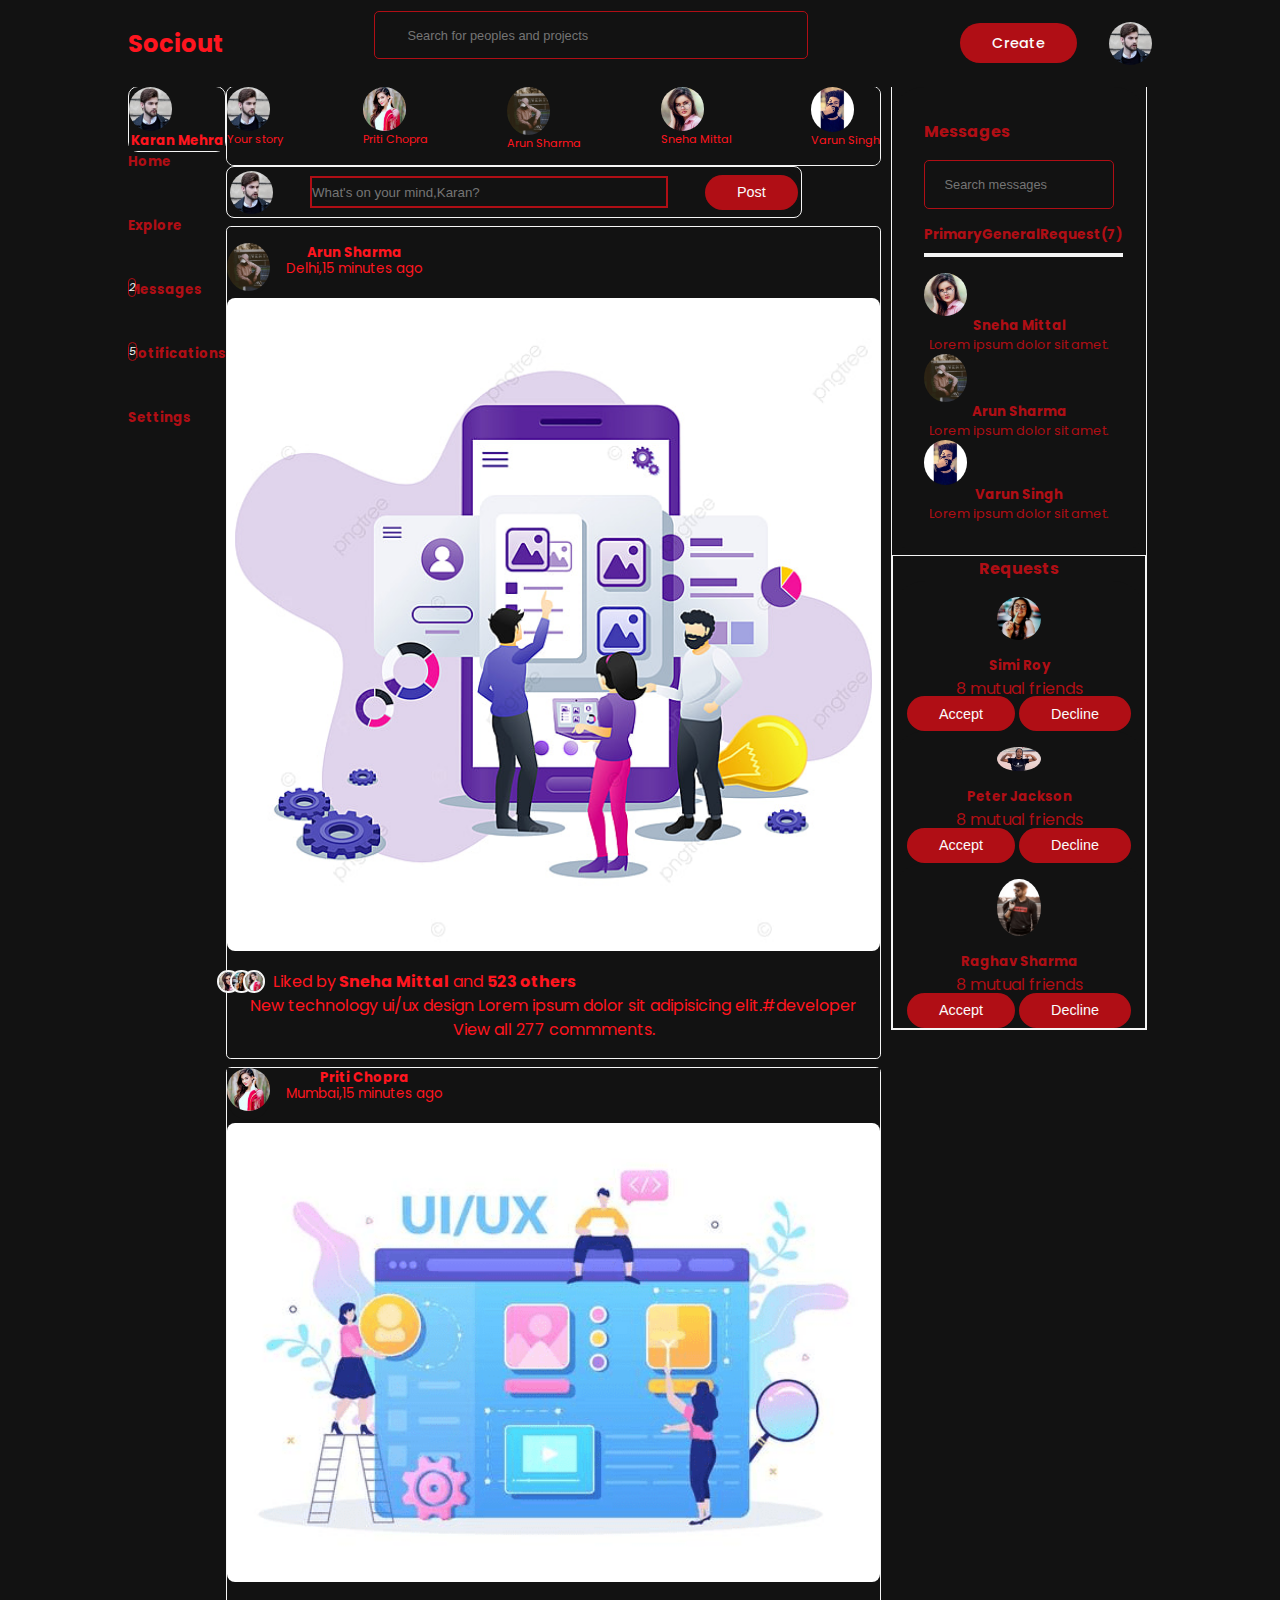
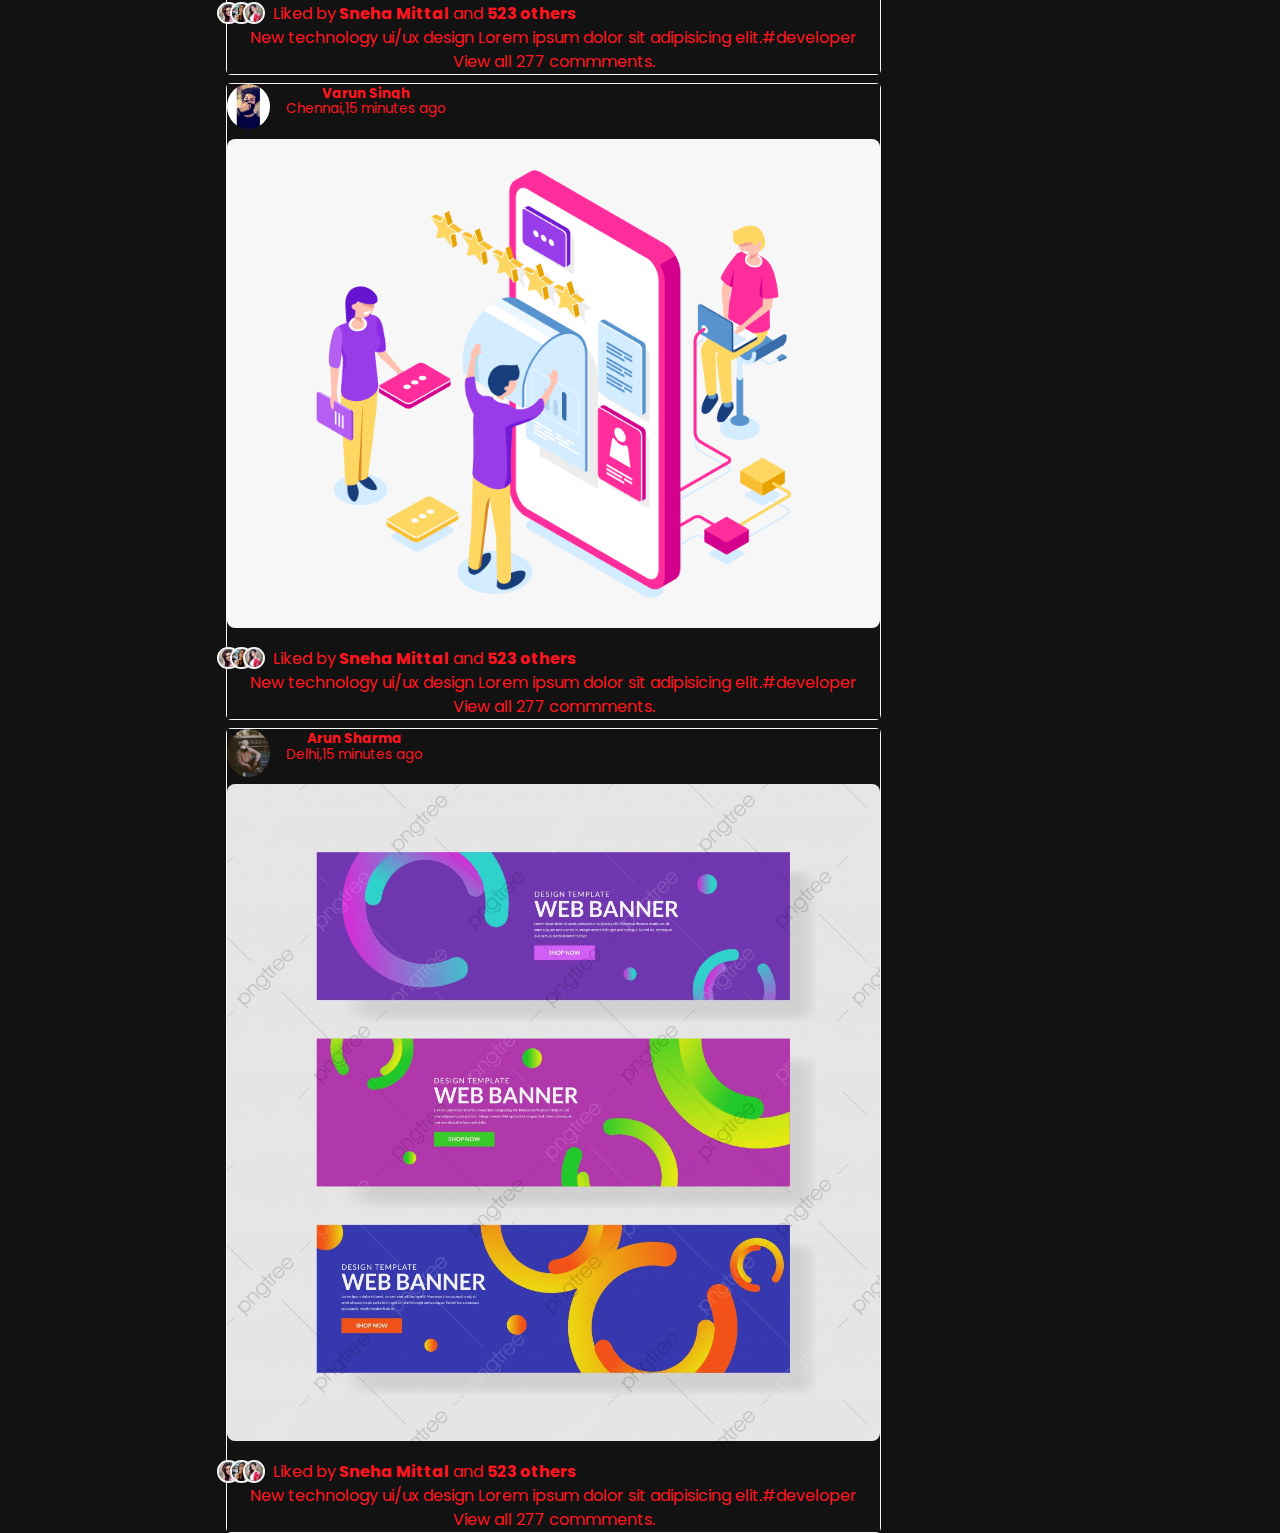
==== commit 85c8fb8a: "Javascript added" ====
--- a/index.html
+++ b/index.html
@@ -10,19 +10,15 @@
     <!----------  Iconscout Cdn link -------------->
 
     <link rel="stylesheet" href="https://unicons.iconscout.com/release/v4.0.0/css/line.css">
-    
+
     <!----------------- Bootstrap Css link  ------------------>
-    
+
     <link href="https://cdn.jsdelivr.net/npm/bootstrap@5.0.2/dist/css/bootstrap.min.css" rel="stylesheet"
         integrity="sha384-EVSTQN3/azprG1Anm3QDgpJLIm9Nao0Yz1ztcQTwFspd3yD65VohhpuuCOmLASjC" crossorigin="anonymous">
-    
+
     <!------------- Stylesheet ------------------>
-    
+
     <link rel="stylesheet" href="css/style.css">
-    
-    <!--------------Javascript ------------------>
-    
-    <link rel="javascript" href="javascript/script.js">
 
 </head>
 
@@ -62,7 +58,9 @@
                         <img src="images/profile-pic1.png" alt="error">
                     </div>
                     <div class="handle d-flex flex-direction-row mt-2 me-1">
-                        <span><h5>Karan Mehra</h5></span>
+                        <span>
+                            <h5>Karan Mehra</h5>
+                        </span>
                     </div>
                 </div>
 
@@ -73,15 +71,21 @@
                         <span><i class="uil uil-home"></i></span>
                         <h5 class="ms-3">Home</h5>
                     </div>
-                    
+
                     <div class="menu-item">
                         <span><i class="uil uil-compass"></i></span>
                         <h5 class="ms-3">Explore</h5>
                     </div>
-                    
+
+                    <div class="menu-item" id="messages-notification">
+                        <span><i class="uil uil-envelope-alt"><small class="notification-count">2</small></i></span>
+                        <h5 class="ms-3">Messages</h5>
+                    </div>
+
+
                     <div class="menu-item" id="notification">
-                        <span><i class="uil uil-bell"><small class="notification-count">9+</small></i></span>
-                        <h5 class="ms-4">Notifications</h5>
+                        <span><i class="uil uil-bell"><small class="notification-count">5</small></i></span>
+                        <h5 class="ms-3">Notifications</h5>
 
                         <!---------- Notification Popup Start ------------->
 
@@ -130,7 +134,8 @@
                                     <img src="images/profile-pic-girl3.png" alt="Error">
                                 </div>
                                 <div class="notification-body">
-                                    <b>Priti Chopra</b> liked your post you are tagged in.<small class="text-secondary">7
+                                    <b>Priti Chopra</b> liked your post you are tagged in.<small
+                                        class="text-secondary">7
                                         days ago</small>
                                 </div>
                             </div>
@@ -138,11 +143,6 @@
                         </div>
                         <!---------- Notification Popup Ends ------------->
 
-                    </div>
-                    
-                    <div class="menu-item" id="messages-notifications">
-                        <span><i class="uil uil-envelope-alt"><small class="notification-count">6</small></i></span>
-                        <h5 class="ms-3">Messages</h5>
                     </div>
 
                     <div class="menu-item">
@@ -154,269 +154,424 @@
 
             </div>
             <!----------------- Left Side Ends -------------------->
-            
+
 
             <!----------------- Middle Start ------------------------->
             <div class="middle ms-3">
-            
-            <!------------ Stories ------------->
-
-            <div class="all-story mt-3 ms-3 me-3 mb-2">
-            <div class="story">
-                <div class="profile-photo mt-2 ms-3">
-                    <img src="images/profile-pic1.png">
-                </div>
-                <p class="name ms-2 ">Your story</p>
+
+                <!------------ Stories ------------->
+
+                <div class="all-story mt-3 ms-3 me-3 mb-2">
+                    <div class="story">
+                        <div class="profile-photo mt-2 ms-3">
+                            <img src="images/profile-pic1.png">
+                        </div>
+                        <p class="name ms-2 ">Your story</p>
+                    </div>
+
+                    <div class="story">
+                        <div class="profile-photo mt-2 ms-3">
+                            <img src="images/profile-pic-girl3.png">
+                        </div>
+                        <p class="name ms-2">Priti Chopra</p>
+                    </div>
+
+                    <div class="story">
+                        <div class="profile-photo mt-2 ms-3">
+                            <img src="images/profile-pic3.png">
+                        </div>
+                        <p class="name">Arun Sharma</p>
+                    </div>
+
+                    <div class="story">
+                        <div class="profile-photo mt-2 ms-3">
+                            <img src="images/profile-pic-girl1.png">
+                        </div>
+                        <p class="name">Sneha Mittal</p>
+                    </div>
+
+                    <div class="story">
+                        <div class="profile-photo mt-2 ms-3 me-3">
+                            <img src="images/profile-pic2.png">
+                        </div>
+                        <p class="name">Varun Singh</p>
+                    </div>
+                </div>
+
+                <!----------- End of Story ----------------->
+
+                <div class="post ms-3">
+                    <form class="create-post ms-3 me-1">
+                        <div class="profile-picture">
+                            <img src="images/profile-pic1.png">
+                        </div>
+                        <input type="text" class="ms-0" placeholder="What's on your mind,Karan?" id="create-post">
+                        <input type="submit" value="Post" class="btn">
+                    </form>
+                </div>
+
+                <!------------------- Feed -------------------->
+
+                <div class="feeds">
+
+                    <!------------- Feed 1 ------------->
+                    <div class="feed-whole">
+                        <div class="feed">
+                            <div class="head">
+                                <div class="user">
+                                    <div class="profile-photo ms-3 mt-2">
+                                        <img src="images/profile-pic3.png">
+                                    </div>
+                                    <div class="info ms-2 mt-2">
+                                        <h5>Arun Sharma</h5>
+                                        <small class="ms-2">Delhi,15 minutes ago</small>
+                                    </div>
+                                </div>
+                                <span class="edit mt-2 me-2">
+                                    <i class="uil uil-ellipsis-h"></i>
+                                </span>
+                            </div>
+
+                            <div class="photo">
+                                <img src="images/feed-1.png" alt="error">
+                            </div>
+
+                            <div class="action-buttons">
+                                <div class="interaction-buttons">
+                                    <span><i class="uil uil-heart like"></i></span>
+                                    <span><i class="uil uil-comment"></i></span>
+                                    <span><i class="uil uil-share-alt"></i></span>
+                                </div>
+
+                                <div class="bookmark">
+                                    <i class="uil uil-bookmark"></i>
+                                </div>
+                            </div>
+
+                            <div class="liked-by ms-3 me-3">
+                                <span><img src="images/profile-pic-girl1.png" alt=""></span>
+                                <span><img src="images/profile-pic-girl2.png" alt=""></span>
+                                <span><img src="images/profile-pic-girl3.png" alt=""></span>
+                                <p>Liked by<b> Sneha Mittal</b> and <b> 523 others</b></p>
+                            </div>
+
+                            <div class="caption">
+                                <p>New technology ui/ux design Lorem ipsum dolor sit adipisicing elit.<span
+                                        class="harsh-tag">#developer</span></p>
+                            </div>
+
+                            <div class="comments text-secondary">View all 277 commments.</div>
+                        </div>
+                    </div>
+
+
+
+                    <!------------- Feed 2 ------------->
+                    <div class="feed-whole">
+                        <div class="head">
+                            <div class="user">
+                                <div class="profile-photo ms-3 mt-3">
+                                    <img src="images/profile-pic-girl3.png">
+                                </div>
+                                <div class="info ms-2 mt-3">
+                                    <h5>Priti Chopra</h5>
+                                    <small class="ms-2">Mumbai,15 minutes ago</small>
+                                </div>
+                            </div>
+                            <span class="edit mt-2 me-2">
+                                <i class="uil uil-ellipsis-h"></i>
+                            </span>
+                        </div>
+
+                        <div class="photo">
+                            <img src="images/feed-2.png" alt="error">
+                        </div>
+                        <div class="action-buttons">
+                            <div class="interaction-buttons">
+                                <span><i class="uil uil-heart like"></i></span>
+                                <span><i class="uil uil-comment"></i></span>
+                                <span><i class="uil uil-share-alt"></i></span>
+                            </div>
+
+                            <div class="bookmark">
+                                <i class="uil uil-bookmark"></i>
+                            </div>
+                        </div>
+
+                        <div class="liked-by ms-3 me-3">
+                            <span><img src="images/profile-pic-girl1.png" alt=""></span>
+                            <span><img src="images/profile-pic-girl2.png" alt=""></span>
+                            <span><img src="images/profile-pic-girl3.png" alt=""></span>
+                            <p>Liked by<b> Sneha Mittal</b> and <b> 523 others</b></p>
+                        </div>
+
+                        <div class="caption">
+                            <p>New technology ui/ux design Lorem ipsum dolor sit adipisicing elit.<span
+                                    class="harsh-tag">#developer</span></p>
+                        </div>
+
+                        <div class="comments text-secondary">View all 277 commments.</div>
+                    </div>
+
+
+
+                    <!------------- Feed 3 ------------->
+                    <div class="feed-whole">
+                        <div class="head">
+                            <div class="user">
+                                <div class="profile-photo ms-3 mt-3">
+                                    <img src="images/profile-pic2.png ">
+                                </div>
+                                <div class="info ms-2 mt-3">
+                                    <h5>Varun Singh</h5>
+                                    <small class="ms-2">Chennai,15 minutes ago</small>
+                                </div>
+                            </div>
+                            <span class="edit mt-2 me-2">
+                                <i class="uil uil-ellipsis-h"></i>
+                            </span>
+                        </div>
+
+                        <div class="photo">
+                            <img src="images/feed-3.png" alt="error">
+                        </div>
+
+                        <div class="action-buttons">
+                            <div class="interaction-buttons">
+                                <span><i class="uil uil-heart like"></i></span>
+                                <span><i class="uil uil-comment"></i></span>
+                                <span><i class="uil uil-share-alt"></i></span>
+                            </div>
+
+                            <div class="bookmark">
+                                <i class="uil uil-bookmark"></i>
+                            </div>
+                        </div>
+
+                        <div class="liked-by ms-3 me-3">
+                            <span><img src="images/profile-pic-girl1.png" alt=""></span>
+                            <span><img src="images/profile-pic-girl2.png" alt=""></span>
+                            <span><img src="images/profile-pic-girl3.png" alt=""></span>
+                            <p>Liked by<b> Sneha Mittal</b> and <b> 523 others</b></p>
+                        </div>
+
+                        <div class="caption">
+                            <p>New technology ui/ux design Lorem ipsum dolor sit adipisicing elit.<span
+                                    class="harsh-tag">#developer</span></p>
+                        </div>
+
+                        <div class="comments text-secondary">View all 277 commments.</div>
+                    </div>
+
+                    <!------------- Feed 4 ------------->
+                    <div class="feed-whole">
+                        <div class="head">
+                            <div class="user">
+                                <div class="profile-photo ms-3 mt-3">
+                                    <img src="images/profile-pic3.png">
+                                </div>
+                                <div class="info ms-2 mt-3">
+                                    <h5>Arun Sharma</h5>
+                                    <small class="ms-2">Delhi,15 minutes ago</small>
+                                </div>
+                            </div>
+                            <span class="edit mt-2 me-2">
+                                <i class="uil uil-ellipsis-h"></i>
+                            </span>
+                        </div>
+
+                        <div class="photo">
+                            <img src="images/feed-4.png" alt="error">
+                        </div>
+
+                        <div class="action-buttons">
+                            <div class="interaction-buttons">
+                                <span><i class="uil uil-heart like"></i></span>
+                                <span><i class="uil uil-comment"></i></span>
+                                <span><i class="uil uil-share-alt"></i></span>
+                            </div>
+
+                            <div class="bookmark">
+                                <i class="uil uil-bookmark"></i>
+                            </div>
+                        </div>
+
+                        <div class="liked-by ms-3 me-3">
+                            <span><img src="images/profile-pic-girl1.png" alt=""></span>
+                            <span><img src="images/profile-pic-girl2.png" alt=""></span>
+                            <span><img src="images/profile-pic-girl3.png" alt=""></span>
+                            <p>Liked by<b> Sneha Mittal</b> and <b> 523 others</b></p>
+                        </div>
+
+                        <div class="caption">
+                            <p>New technology ui/ux design Lorem ipsum dolor sit adipisicing elit.<span
+                                    class="harsh-tag">#developer</span></p>
+                        </div>
+
+                        <div class="comments text-secondary">View all 277 commments.</div>
+                    </div>
+                </div>
+
+
+                <!-------------------- Feed Ends ----------------------->
             </div>
 
-            <div class="story">
-                <div class="profile-photo mt-2 ms-3">
-                    <img src="images/profile-pic-girl3.png">
-                </div>
-                <p class="name ms-2">Priti Chopra</p>
+            <!----------------- Middle End ------------------------->
+
+
+            <!----------------- Right Side Start ------------------------->
+
+            <div class="right mt-3">
+                <!--------- Message  ---------->
+                <div class="messages">
+                    <div class="heading">
+                        <h4>Messages</h4><i class="uil uil-edit"></i>
+                    </div>
+
+                    <!--------- Search Bar --------->
+
+                    <div class="search-bar">
+                        <i class="uil uil-search"></i>
+                        <input type="search" placeholder="Search messages" id="messages-search">
+                    </div>
+
+                    <!----------- Message Category --------->
+
+                    <div class="category">
+                        <h6 class="active">Primary</h6>
+                        <h6>General</h6>
+                        <h6 class="message-requests">Request(7)</h6>
+                    </div>
+
+                    <!------------ Message Of Persons ---------->
+
+                    <div class="message ">
+
+                        <div class="d-flex">
+                            <div class="profile-photo">
+                                <img src="images/profile-pic-girl1.png">
+                            </div>
+                            <div class="message-body">
+                                <h5 class="ms-1">Sneha Mittal</h5>
+                                <p class="text-secondary ms-4">Lorem ipsum dolor sit amet.</p>
+                            </div>
+                        </div>
+
+                        <div class="d-flex">
+                            <div class="profile-photo">
+                                <img src="images/profile-pic3.png">
+                            </div>
+                            <div class="message-body">
+                                <h5 class="ms-1">Arun Sharma</h5>
+                                <p class="text-secondary ms-4">Lorem ipsum dolor sit amet.</p>
+                            </div>
+                        </div>
+
+                        <div class="d-flex">
+                            <div class="profile-photo">
+                                <img src="images/profile-pic2.png">
+                            </div>
+                            <div class="message-body">
+                                <h5 class="ms-1">Varun Singh</h5>
+                                <p class="text-secondary ms-4">Lorem ipsum dolor sit amet.</p>
+                            </div>
+                        </div>
+
+                    </div>
+                </div>
+
+                <!----------- End of Messages ------------->
+
+                <!--------- Friend Requests ------------->
+                <div class="whole-request">
+                    <div class="friend-requests mb-3">
+                        <h4 class="d-flex position-flex-start ms-4 mt-3">Requests</h4>
+                        <div class="request d-flex ms-0">
+                            <div class="info">
+                                <div class="profile-photo mt-2">
+                                    <img src="images/profile-pic-girl2.png">
+                                </div>
+                            </div>
+                            <div class="justify-content-center">
+                                <h5 class="ms-3">Simi Roy</h5>
+                                <p class="text-secondary ms-3 mt-0">
+                                    8 mutual friends
+                                </p>
+                            </div>
+                        </div>
+                        <div class="action d-flex position-flex-start ms-5 mt-0">
+                            <button class="btn mt-0">
+                                Accept
+                            </button>
+                            <button class="btn mt-0 ms-3">
+                                Decline
+                            </button>
+                        </div>
+
+                        <div class="request d-flex ms-0">
+                            <div class="info">
+                                <div class="profile-photo mt-2">
+                                    <img src="images/profile-pic4.png">
+                                </div>
+                            </div>
+                            <div class="justify-content-center">
+                                <h5 class="ms-3">Peter Jackson </h5>
+                                <p class="text-secondary ms-3 mt-0">
+                                    8 mutual friends
+                                </p>
+                            </div>
+                        </div>
+                        <div class="action d-flex position-flex-start ms-5 mt-0">
+                            <button class="btn mt-0">
+                                Accept
+                            </button>
+                            <button class="btn mt-0 ms-3">
+                                Decline
+                            </button>
+                        </div>
+
+                        <div class="request d-flex ms-0">
+                            <div class="info">
+                                <div class="profile-photo mt-2">
+                                    <img src="images/profile-pic5.png">
+                                </div>
+                            </div>
+                            <div class="justify-content-center">
+                                <h5 class="ms-3">Raghav Sharma</h5>
+                                <p class="text-secondary ms-3 mt-0">
+                                    8 mutual friends
+                                </p>
+                            </div>
+                        </div>
+                        <div class="action d-flex position-flex-start ms-5 mt-0">
+                            <button class="btn mt-0">
+                                Accept
+                            </button>
+                            <button class="btn mt-0 ms-3">
+                                Decline
+                            </button>
+                        </div>
+
+
+                    </div>
+                </div>
             </div>
 
-            <div class="story">
-                <div class="profile-photo mt-2 ms-3">
-                    <img src="images/profile-pic3.png">
-                </div>
-                <p class="name">Arun Sharma</p>
-            </div>
-
-            <div class="story">
-                <div class="profile-photo mt-2 ms-3">
-                    <img src="images/profile-pic-girl1.png">
-                </div>
-                <p class="name">Sneha Mittal</p>
-            </div>
-
-            <div class="story">
-                <div class="profile-photo mt-2 ms-3 me-3">
-                    <img src="images/profile-pic2.png">
-                </div>
-                <p class="name">Varun Singh</p>
-            </div>
         </div>
 
-        <!----------- End of Story ----------------->
-
-           <div class="post ms-3">
-            <form class="create-post ms-3 me-1">
-                <div class="profile-picture">
-                    <img src="images/profile-pic1.png">
-                </div>
-                <input type="text" class="ms-0" placeholder="What's on your mind,Karan?" id="create-post">
-                <input type="submit" value="Post" class="btn">
-            </form>
+        <!----------------- Right Side End ------------------------->
+
         </div>
-
-        <!------------------- Feed -------------------->
-
-        <div class="feeds">
-
-            <!------------- Feed 1 ------------->
-
-            <div class="feed ms-3 me-3">
-                <div class="head">
-                    <div class="user">
-                        <div class="profile-photo ms-2 mt-2">
-                            <img src="images/profile-pic3.png">
-                        </div>
-                        <div class="info ms-2 mt-2">
-                            <h5>Arun Sharma</h5>
-                            <small>Delhi,15 minutes ago</small>
-                        </div>
-                    </div>
-                        <span class="edit mt-2 me-2">
-                            <i class="uil uil-ellipsis-h"></i>
-                        </span>
-                </div>
-
-                <div class="photo">
-                    <img src="images/feed-1.png" alt="error">
-                </div>
-
-                <div class="action-buttons">
-                    <div class="interaction-buttons">
-                     <span><i class="uil uil-heart"></i></span>
-                     <span><i class="uil uil-comment"></i></span>
-                     <span><i class="uil uil-share-alt"></i></span>
-                    </div>
-
-                    <div class="bookmark">
-                        <i class="uil uil-bookmark"></i>
-                    </div>
-                </div>
-
-                <div class="liked-by ms-3 me-3">
-                    <span><img src="images/profile-pic-girl1.png" alt=""></span>
-                    <span><img src="images/profile-pic-girl2.png" alt=""></span>
-                    <span><img src="images/profile-pic-girl3.png" alt=""></span>
-                    <p>Liked by<b> Sneha Mittal</b> and <b> 2,323 others</b></p>
-                </div>
-
-                <div class="caption">
-                <p>New technology ui/ux design Lorem ipsum dolor sit adipisicing elit.<span class="harsh-tag">#developer</span></p>
-                </div>
-
-                <div class="comments text-secondary">View all 277 commments.</div>
-            </div>
-        </div>
-
-        <!-------------------- Feed Ends ----------------------->
-
-    </div>
-            <!----------------- Middle End ------------------------->
-
-
-            <!----------------- Right Side Start ------------------------->
-
-            <div class="right mt-3">
-            <!--------- Message Section ---------->
-            <div class="messages">
-                <div class="heading">
-                    <h4>Messages</h4><i class="uil uil-edit"></i>
-                </div>
-
-                <!--------- Search Bar --------->
-
-                <div class="search-bar">
-                <i class="uil uil-search"></i>
-                <input type="search" placeholder="Search messages" id="messages-search">
-                </div>
-
-                <!----------- Message Category --------->
-
-                <div class="category">
-                    <h6 class="active">Primary</h6>
-                    <h6>General</h6>
-                    <h6 class="message-requests">Request(7)</h6>
-                </div>
-
-                <!------------ Message Of Persons ---------->
-
-                <div class="message ">
-
-                    <div class="d-flex">
-                    <div class="profile-photo">
-                        <img src="images/profile-pic-girl1.png">
-                    </div>
-                    <div class="message-body">
-                        <h5 class="ms-1">Sneha Mittal</h5>
-                        <p class="text-secondary ms-4">Lorem ipsum dolor sit amet.</p>
-                    </div>
-                    </div>
-
-                    <div class="d-flex">
-                    <div class="profile-photo">
-                        <img src="images/profile-pic3.png">
-                    </div>
-                    <div class="message-body">
-                        <h5 class="ms-1">Arun Sharma</h5>
-                        <p class="text-secondary ms-4">Lorem ipsum dolor sit amet.</p>
-                    </div>
-                    </div>
-
-                    <div class="d-flex">
-                    <div class="profile-photo">
-                        <img src="images/profile-pic2.png">
-                    </div>
-                    <div class="message-body">
-                        <h5 class="ms-1">Varun Singh</h5>
-                        <p class="text-secondary ms-4">Lorem ipsum dolor sit amet.</p>
-                    </div>
-                    </div>
-
-             </div>
-        </div>
-                
-             <!----------- End of Messages ------------->
-
-            <!--------- Friend Requests ------------->
-
-            <div class="friend-requests">
-                <h4 class="d-flex position-flex-start ms-1">Requests</h4>
-                <div class="request d-flex ms-0">
-                    <div class="info">
-                        <div class="profile-photo mt-2">
-                            <img src="images/profile-pic-girl2.png">
-                        </div>
-                    </div>
-                    <div class="justify-content-center">
-                    <h5 class="ms-3">Simi Roy</h5>
-                    <p class="text-secondary ms-3 mt-0">
-                        8 mutual friends
-                    </p>
-                    </div>
-                </div>
-                <div class="action d-flex position-flex-start ms-5 mt-0">
-                    <button class="btn mt-0">
-                        Accept
-                    </button>
-                    <button class="btn mt-0 ms-3">
-                        Decline
-                    </button>
-                </div>
-             
-                <div class="request d-flex ms-0">
-                    <div class="info">
-                        <div class="profile-photo mt-2">
-                            <img src="images/profile-pic4.png">
-                        </div>
-                    </div>
-                    <div class="justify-content-center">
-                    <h5 class="ms-3">Peter Jackson </h5>
-                    <p class="text-secondary ms-3 mt-0">
-                        8 mutual friends
-                    </p>
-                    </div>
-                </div>
-                <div class="action d-flex position-flex-start ms-5 mt-0">
-                    <button class="btn mt-0">
-                        Accept
-                    </button>
-                    <button class="btn mt-0 ms-3">
-                        Decline
-                    </button>
-                </div>
-
-                <div class="request d-flex ms-0">
-                    <div class="info">
-                        <div class="profile-photo mt-2">
-                            <img src="images/profile-pic5.png">
-                        </div>
-                    </div>
-                    <div class="justify-content-center">
-                    <h5 class="ms-3">Raghav Sharma</h5>
-                    <p class="text-secondary ms-3 mt-0">
-                        8 mutual friends
-                    </p>
-                    </div>
-                </div>
-                <div class="action d-flex position-flex-start ms-5 mt-0">
-                    <button class="btn mt-0">
-                        Accept
-                    </button>
-                    <button class="btn mt-0 ms-3">
-                        Decline
-                    </button>
-                </div>
-
-
-            </div>
-        </div>
-        
-        </div>
-
-            <!----------------- Right Side End ------------------------->
-
-        </div>
-    
     </section>
     <!------ Main Section Ends --------->
 
-
-
+    <!--------------- Contact Us section  ----------------->
+
+    <!-- <section>
+        <div class="contact-us text-secondary">
+            Lorem ipsum dolor sit amet consectetur adipisicing elit. Minima tempore esse facere blanditiis ipsa, unde in repellat aspernatur enim animi debitis voluptas quis rem odit illo porro ab non quas. Maxime, ipsam.
+            </div>
+    </section> -->
 
 
 
@@ -430,5 +585,9 @@
         integrity="sha384-cVKIPhGWiC2Al4u+LWgxfKTRIcfu0JTxR+EQDz/bgldoEyl4H0zUF0QKbrJ0EcQF"
         crossorigin="anonymous"></script>
 
+    <!--------------Javascript ------------------>
+
+    <script src="javascript/script.js"></script>
 </body>
+
 </html>--- a/css/style.css
+++ b/css/style.css
@@ -1,5 +1,4 @@
 @import url('https://fonts.googleapis.com/css2?family=Poppins:wght@300;400;500;600&family=Roboto:wght@300;400&display=swap');
-
 
 *{
     margin: 0;
@@ -14,7 +13,6 @@
 
 body{
     font-family: 'Poppins', sans-serif;
-    /* color: #FF151F; */
 }
 
 .container{
@@ -36,7 +34,7 @@
     display: flex;
     align-items: center;
     justify-content: space-between;
-    color: #b00e15;
+    color: #FF151F;
 }
 
 .search-bar{
@@ -51,7 +49,7 @@
     height: 3vh;
     margin-left: 1rem;
     font-size: 0.8rem;
-    color: #b00e15;
+    color: #FF151F;
     color: #fbfbfb;
     
 }
@@ -104,6 +102,7 @@
     flex-direction: row;
     text-align: center;
     justify-content: space-around;
+    height: 70%;
 }
 
 
@@ -113,7 +112,7 @@
     position: sticky;
     top:5.4rem;
     max-width: 10vw;
-    color: #b00e15;
+    color: #FF151F;
 }
 
 .profile{
@@ -121,12 +120,13 @@
     text-align: center;
     border: solid 1px whitesmoke;
     border-radius: 10px;
+    z-index: 5;
 }
    
 .menu-item{
         text-decoration: none;
         list-style: none;
-        color: #FF151F;
+        color: #b00e15;
         display: flex;
         height: 4rem;
         cursor: pointer;
@@ -164,10 +164,11 @@
      top: 0;
      left: 110%;
      width: 30rem;
-     background: whitesmoke;
-     border-radius: 2rem; ;
-     box-shadow: 0 0 1rem red;
-     z-index: 8;
+     background-color: whitesmoke;
+     border: solid 3px  #b00e15;
+     border-radius: 0.5rem; ;
+     /* box-shadow: 0 0 1rem red; */
+
      display: none;
 }
 
@@ -175,7 +176,7 @@
     width: 1.2rem;
     height: 1.2rem;
     display: block;
-    background: whitesmoke ;
+    background-color: whitesmoke ;
     border: solid 1px  whitesmoke;
     position: absolute;
     left: -0.6rem;
@@ -185,8 +186,8 @@
 .notification-popup > div{
     display: flex;
     align-items: start;
-    gap: 1rem;
-    margin-bottom: 1rem;
+    gap: 0.5rem;
+    margin-bottom: 0.1rem;
 }
 
 .notification-popup small{
@@ -194,17 +195,11 @@
 }
 
 
-
-
-
-
-
 /*------------------ Middle -------------------*/
 .middle{
-    /* border: solid 2px red; */
-    max-width: 80vw;
+    max-width: 60vw;
     margin-right: 10px;
-    color: #b00e15;
+    color: #FF151F;
 }
 
 .all-story{
@@ -219,6 +214,11 @@
     border-radius: 8px;
 }
 
+.story:hover{
+    border:solid 2px white;
+    border-radius: 5px;
+}
+
 .profile-photo{
     width: 2.7rem;
     border-radius: 2rem;
@@ -228,7 +228,7 @@
 .post{
     border: solid 1px whitesmoke;
     border-radius: 8px;
-    width: 40vw;
+    width: 45vw;
 }
 
 .create-post{
@@ -240,8 +240,8 @@
 }
 
 #create-post{
-    border: solid 2px #FF151F;
-    width: 26vw;
+    border: solid 2px #b00e15;
+    width: 28vw;
     height: 2.5vw;
     color: #fbfbfb;
 }
@@ -252,13 +252,24 @@
     margin:1rem 0;
     font-size: 0.85 rem;
     line-height: 1.5;
-    border: solid 1px whitesmoke;
-    /* border-radius: 3px; */
 }
 
 .head{
     display: flex;
     justify-content: space-between;
+}
+
+.feed-whole{
+    margin:auto;
+    margin-top: 0.5rem;
+    font-size: 0.85 rem;
+    line-height: 1.5;
+    border: solid 1px whitesmoke;
+    border-radius: 0.3rem;
+}
+
+.like:hover{
+     background-color: #b00e15;
 }
 
 .user{
@@ -269,7 +280,18 @@
 .photo{
     border-radius: 0.5rem;
     overflow: hidden;
-    margin: 0.7rem 0;
+    margin: 0.2rem 0;
+}
+
+.info{
+    display: flex;
+    flex-direction: column;
+    justify-content: center;
+    align-items: center;
+}
+
+.info h5{
+    margin-bottom: -1.25rem;
 }
 
 .action-buttons{
@@ -307,7 +329,7 @@
 .right{
     color: #b00e15;
     border: solid 1px whitesmoke;
-    max-width: 25vw;
+    max-width: 20vw;
     margin-right: 5px;
     position: sticky;
     top: -18rem;
@@ -353,7 +375,7 @@
 }
 
 .active{
-    border-color: darkred;
+    border-color: #FF151F;
 }
 
 .message{
@@ -388,6 +410,10 @@
     margin-top: 1rem;
 }
 
+.whole-request{
+    border: solid 1px whitesmoke;
+}
+
 .friend-request h4{
     color: grey;
     margin-bottom: 1rem;
@@ -409,4 +435,5 @@
 .request .action{
     display: flex;
     gap: 1rem;
-}+}
+
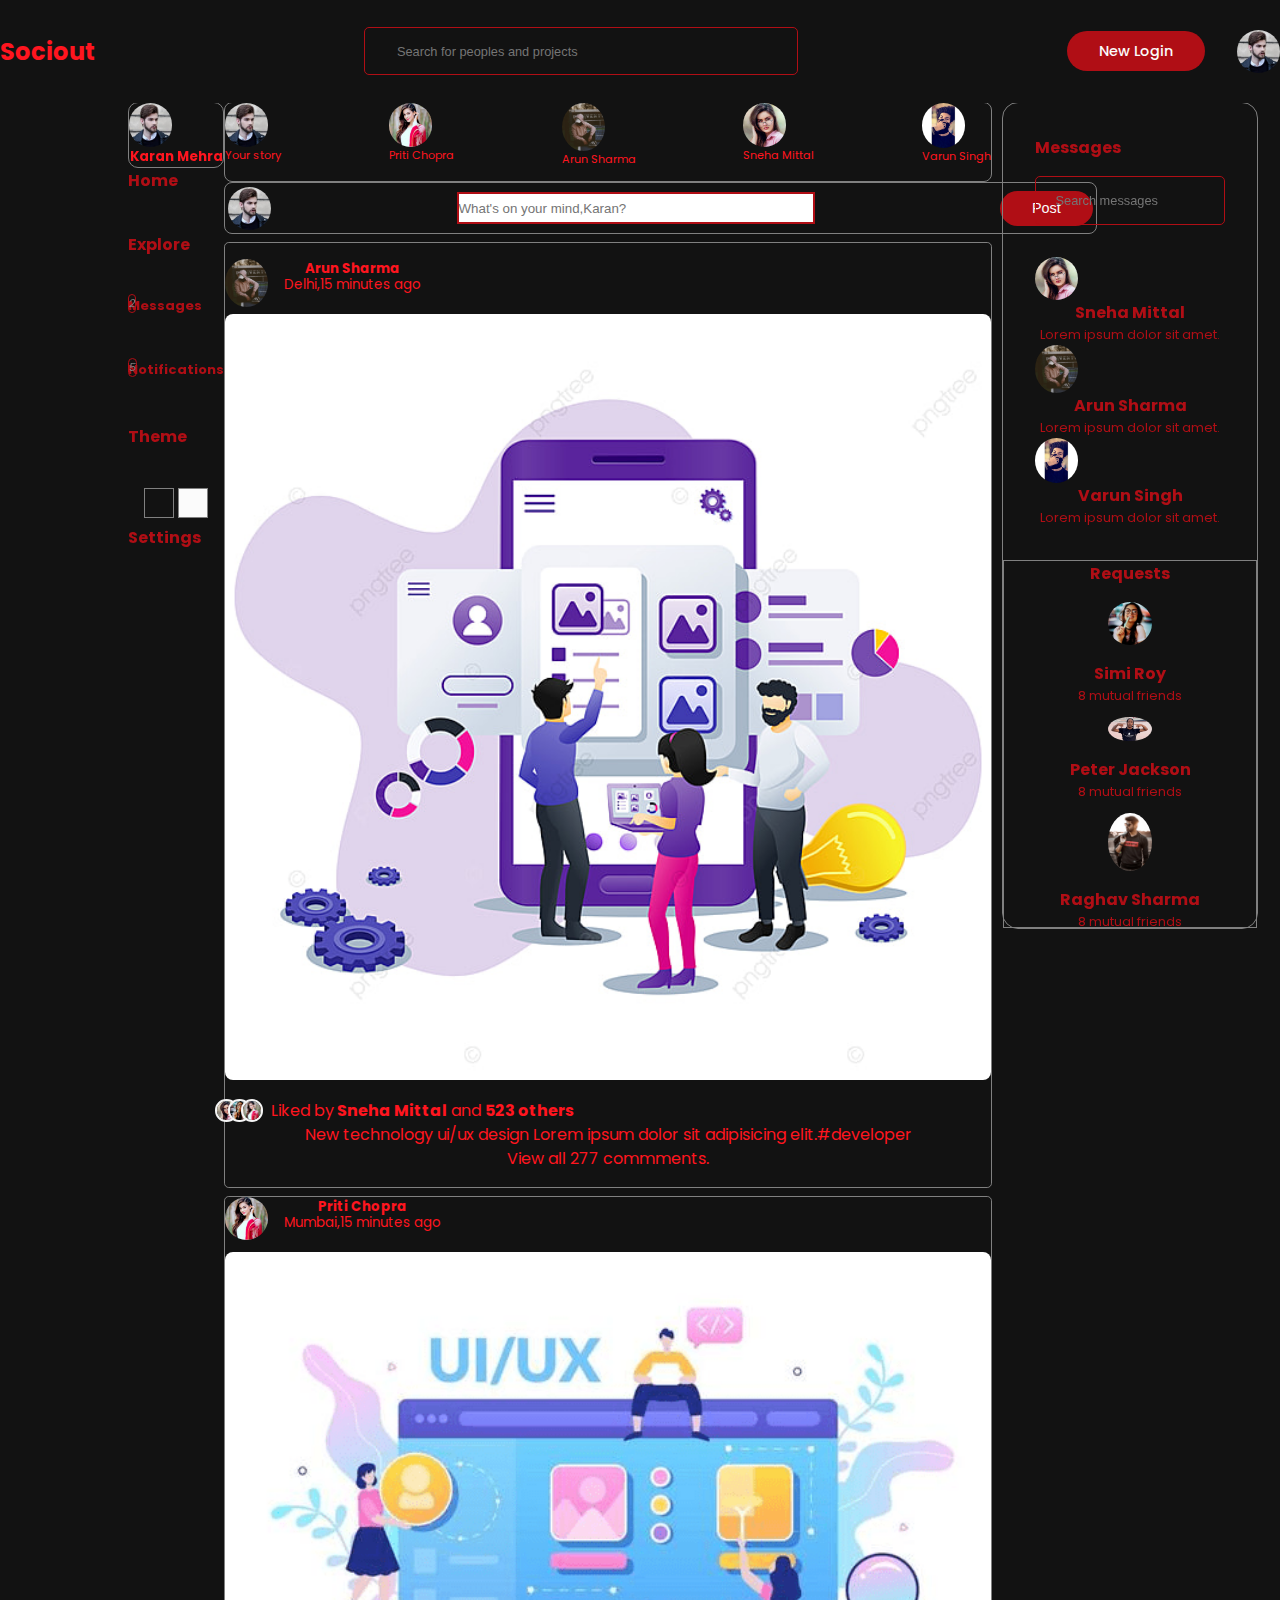
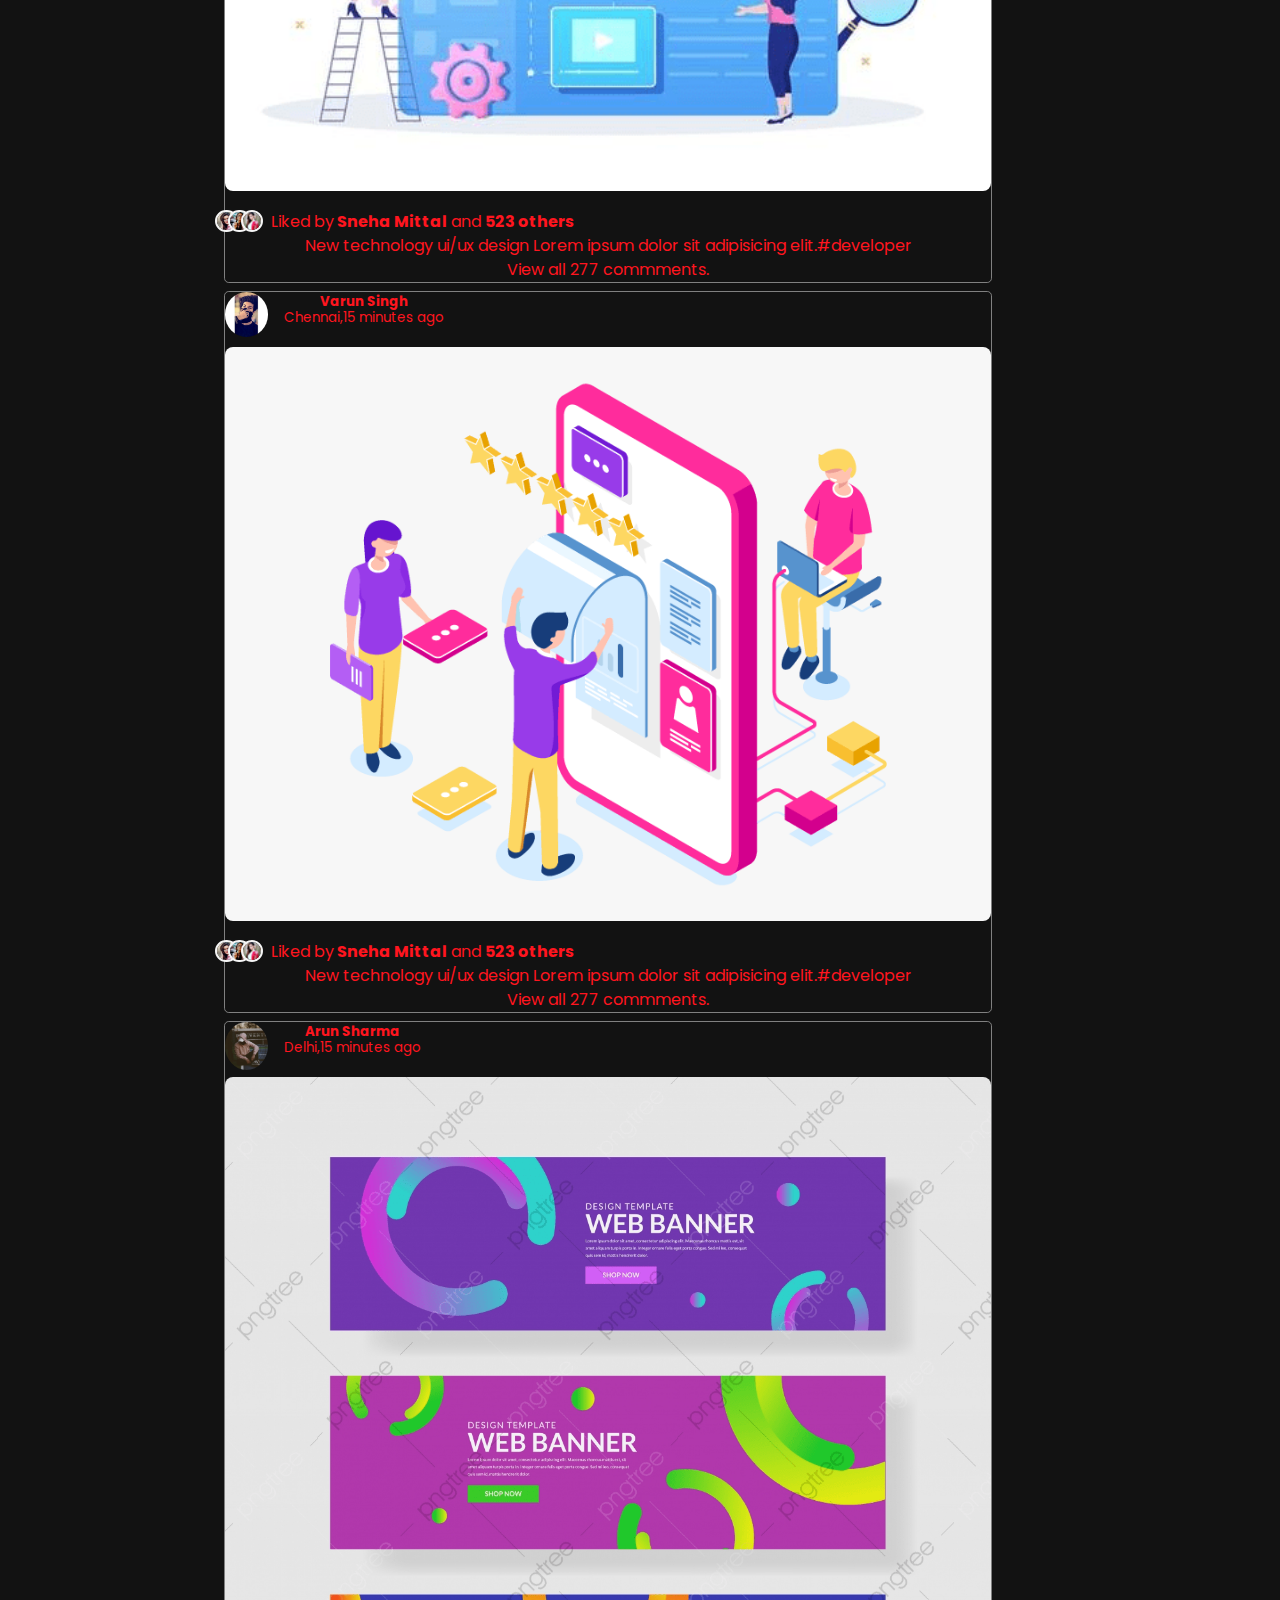
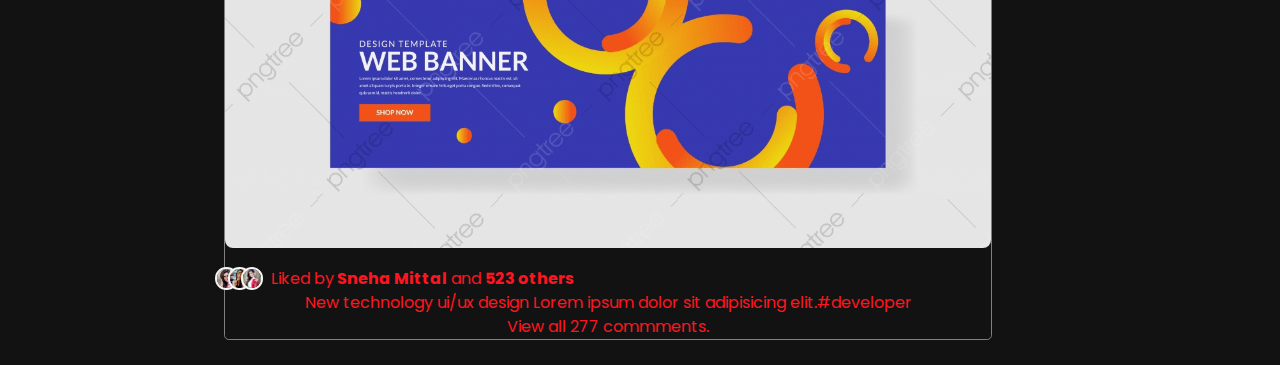
==== commit bf40bee5: "Media query added" ====
--- a/index.html
+++ b/index.html
@@ -34,7 +34,7 @@
                 <input type="search" placeholder="Search for peoples and projects">
             </div>
             <div class="create">
-                <label class="btn " for="Create post">Create</label>
+                <label class="btn " for="Create post" onclick="window.location.href='index3.html';">New Login</label>
                 <div class="profile-picture">
                     <img src="images/profile-pic1.png" alt="Error">
                 </div>
@@ -55,7 +55,7 @@
             <div class="left mt-3">
                 <div class="profile d-flex flex-direction-row">
                     <div class="profile-picture mt-3 ms-3">
-                        <img src="images/profile-pic1.png" alt="error">
+                        <img class="left-img" src="images/profile-pic1.png" alt="error">
                     </div>
                     <div class="handle d-flex flex-direction-row mt-2 me-1">
                         <span>
@@ -67,7 +67,7 @@
                 <!------------ Sidebar Start -------------->
 
                 <div class="sidebar">
-                    <div class="menu-item mt-3">
+                    <div class="menu-item mt-3" onclick="window.location.href='index.html';">
                         <span><i class="uil uil-home"></i></span>
                         <h5 class="ms-3">Home</h5>
                     </div>
@@ -77,73 +77,30 @@
                         <h5 class="ms-3">Explore</h5>
                     </div>
 
-                    <div class="menu-item" id="messages-notification">
+                    <div class="menu-item" id="messages-notification" onclick="window.location.href='index2.html';">
                         <span><i class="uil uil-envelope-alt"><small class="notification-count">2</small></i></span>
                         <h5 class="ms-3">Messages</h5>
                     </div>
 
 
-                    <div class="menu-item" id="notification">
+                    <div class="menu-item" id="notification" onclick="window.location.href='index1.html';">
                         <span><i class="uil uil-bell"><small class="notification-count">5</small></i></span>
-                        <h5 class="ms-3">Notifications</h5>
-
-                        <!---------- Notification Popup Start ------------->
-
-                        <div class="notification-popup">
-                            <div>
-                                <div class="profile-picture">
-                                    <img src="images/profile-pic2.png" alt="Error">
-                                </div>
-                                <div class="notification-body">
-                                    <b>Varun Singh</b> accepted your friend request<small class="text-secondary">2 days
-                                        ago</small>
-                                </div>
-                            </div>
-
-                            <div>
-                                <div class="profile-picture">
-                                    <img src="images/profile-pic3.png" alt="Error">
-                                </div>
-                                <div class="notification-body">
-                                    <b>Arun Sharma</b> commented on your post<small class="text-secondary">4 days
-                                        ago</small>
-                                </div>
-                            </div>
-
-                            <div>
-                                <div class="profile-picture">
-                                    <img src="images/profile-pic-girl1.png" alt="Error">
-                                </div>
-                                <div class="notification-body">
-                                    <b>Sneha Mittal</b> liked your post<small class="text-secondary">5 days ago</small>
-                                </div>
-                            </div>
-
-                            <div>
-                                <div class="profile-picture">
-                                    <img src="images/profile-pic-girl2.png" alt="Error">
-                                </div>
-                                <div class="notification-body">
-                                    <b>Parul Mishra</b> commented on your post<small class="text-secondary">3 days
-                                        ago</small>
-                                </div>
-                            </div>
-
-                            <div>
-                                <div class="profile-picture">
-                                    <img src="images/profile-pic-girl3.png" alt="Error">
-                                </div>
-                                <div class="notification-body">
-                                    <b>Priti Chopra</b> liked your post you are tagged in.<small
-                                        class="text-secondary">7
-                                        days ago</small>
-                                </div>
-                            </div>
-
-                        </div>
-                        <!---------- Notification Popup Ends ------------->
-
-                    </div>
+                        <h5 class="ms-3">Notifications </h5>
+
+                    </div>
+                
+                <!------------ Theme Customization ---------->
+                    
+                    <div class="menu-item theme" id="theme">
+                            <span><i class="uil uil-palette"></i></span>
+                            <h5 class="ms-3">Theme</h5>
+                        </div>    
+                            <div id="color-switcher">
+                                <span class="switch" id="dark" onclick="changeBG('black')"></span>
+                                <span class="switch" id="light" onclick="changeBG('white')"></span>
+                        </div>
+
+
 
                     <div class="menu-item">
                         <span><i class="uil uil-setting"></i></span>
@@ -220,7 +177,7 @@
                             <div class="head">
                                 <div class="user">
                                     <div class="profile-photo ms-3 mt-2">
-                                        <img src="images/profile-pic3.png">
+                                        <img src="images/profile-pic3.png" alt="Error">
                                     </div>
                                     <div class="info ms-2 mt-2">
                                         <h5>Arun Sharma</h5>
@@ -232,7 +189,7 @@
                                 </span>
                             </div>
 
-                            <div class="photo">
+                            <div class="photo ms-2 me-2 mt-2 mb-2 ">
                                 <img src="images/feed-1.png" alt="error">
                             </div>
 
@@ -271,7 +228,7 @@
                         <div class="head">
                             <div class="user">
                                 <div class="profile-photo ms-3 mt-3">
-                                    <img src="images/profile-pic-girl3.png">
+                                    <img src="images/profile-pic-girl3.png" alt="Error">
                                 </div>
                                 <div class="info ms-2 mt-3">
                                     <h5>Priti Chopra</h5>
@@ -283,7 +240,7 @@
                             </span>
                         </div>
 
-                        <div class="photo">
+                        <div class="photo ms-2 me-2 mt-2 mb-2">
                             <img src="images/feed-2.png" alt="error">
                         </div>
                         <div class="action-buttons">
@@ -332,7 +289,7 @@
                             </span>
                         </div>
 
-                        <div class="photo">
+                        <div class="photo ms-2 me-2 mt-2 mb-2">
                             <img src="images/feed-3.png" alt="error">
                         </div>
 
@@ -380,7 +337,7 @@
                             </span>
                         </div>
 
-                        <div class="photo">
+                        <div class="photo ms-2 me-2 mt-2 mb-2">
                             <img src="images/feed-4.png" alt="error">
                         </div>
 
@@ -411,7 +368,10 @@
                         <div class="comments text-secondary">View all 277 commments.</div>
                     </div>
                 </div>
-
+            
+                <div class="hidden-text">
+                    Lorem ipsum dolor sit amet consectetur adipisicing elit. 
+                </div>
 
                 <!-------------------- Feed Ends ----------------------->
             </div>
@@ -500,10 +460,10 @@
                             </div>
                         </div>
                         <div class="action d-flex position-flex-start ms-5 mt-0">
-                            <button class="btn mt-0">
+                            <button class="btn-request mt-0">
                                 Accept
                             </button>
-                            <button class="btn mt-0 ms-3">
+                            <button class="btn-request mt-0 ms-1">
                                 Decline
                             </button>
                         </div>
@@ -522,10 +482,10 @@
                             </div>
                         </div>
                         <div class="action d-flex position-flex-start ms-5 mt-0">
-                            <button class="btn mt-0">
+                            <button class="btn-request mt-0">
                                 Accept
                             </button>
-                            <button class="btn mt-0 ms-3">
+                            <button class="btn-request mt-0 ms-1">
                                 Decline
                             </button>
                         </div>
@@ -544,10 +504,10 @@
                             </div>
                         </div>
                         <div class="action d-flex position-flex-start ms-5 mt-0">
-                            <button class="btn mt-0">
+                            <button class="btn-request mt-0">
                                 Accept
                             </button>
-                            <button class="btn mt-0 ms-3">
+                            <button class="btn-request mt-0 ms-1">
                                 Decline
                             </button>
                         </div>
@@ -565,14 +525,6 @@
     </section>
     <!------ Main Section Ends --------->
 
-    <!--------------- Contact Us section  ----------------->
-
-    <!-- <section>
-        <div class="contact-us text-secondary">
-            Lorem ipsum dolor sit amet consectetur adipisicing elit. Minima tempore esse facere blanditiis ipsa, unde in repellat aspernatur enim animi debitis voluptas quis rem odit illo porro ab non quas. Maxime, ipsam.
-            </div>
-    </section> -->
-
 
 
     <!------------- Bootstrap link ----------------->
--- a/css/style.css
+++ b/css/style.css
@@ -1,4 +1,14 @@
 @import url('https://fonts.googleapis.com/css2?family=Poppins:wght@300;400;500;600&family=Roboto:wght@300;400&display=swap');
+
+
+:root{
+--black: #121212;
+--white: whitesmoke;
+--light-white:#fbfbfb;
+--grey: grey;
+--dark-red: #FF151F;
+--light-red: #b00e15;
+}
 
 *{
     margin: 0;
@@ -8,11 +18,11 @@
     text-decoration: none;
     list-style: none;
     border: none;
-    background-color: #121212; 
 }
 
 body{
     font-family: 'Poppins', sans-serif;
+    background-color: var(--black); 
 }
 
 .container{
@@ -28,18 +38,21 @@
     position: fixed;
     top: 0;
     z-index: 10;
+    background-color: var(--black);
 }
 
 nav .container{
     display: flex;
     align-items: center;
     justify-content: space-between;
-    color: #FF151F;
+    color: var(--dark-red);
+    height: 100%;
+    width: 100%;
 }
 
 .search-bar{
     padding: 0.6rem 1rem;
-    border: 1px solid #b00e15;
+    border: 1px solid var(--light-red);
     border-radius: 5px;
 }
 
@@ -49,8 +62,8 @@
     height: 3vh;
     margin-left: 1rem;
     font-size: 0.8rem;
-    color: #FF151F;
-    color: #fbfbfb;
+    color: var(--dark-red);
+    color: var(--light-grey);
     
 }
 
@@ -69,13 +82,13 @@
     cursor: pointer;
     transition: all 300ms ease;
     font-size: 0.9rem;
-    color: #fbfbfb;
-    background-color: #b00e15;
+    color: var(--light-white);
+    background-color: var(--light-red);
 }
 
 .btn:hover{
     opacity: 0.8;
-    color: #121212;
+    color: var(--black);
 }
 
 .profile-picture{
@@ -95,7 +108,7 @@
 
 .main-container{
     width: 80%;
-    margin: 0 auto;
+    margin: 1rem auto;
     position: relative;
     top: 5.4rem;
     display:flex;
@@ -112,21 +125,20 @@
     position: sticky;
     top:5.4rem;
     max-width: 10vw;
-    color: #FF151F;
+    color: var(--dark-red);
 }
 
 .profile{
     justify-content:center;
     text-align: center;
-    border: solid 1px whitesmoke;
+    border: solid 1px var(--grey);
     border-radius: 10px;
-    z-index: 5;
 }
    
 .menu-item{
         text-decoration: none;
         list-style: none;
-        color: #b00e15;
+        color: var(--light-red);
         display: flex;
         height: 4rem;
         cursor: pointer;
@@ -141,9 +153,9 @@
 }
 
 .notification-count{
-    border: 1.5px solid #b00e15;
+    border: 1.5px solid var(--light-red);
     border-radius: 10px;
-    color: whitesmoke;
+    color: var(--grey);
     font-size: 0.7rem;
     width: fit-content;
     border-radius: 0.8rem;
@@ -160,27 +172,12 @@
 /*---------- Notification Popup -----------*/
 
 .notification-popup{
-     position: absolute;
-     top: 0;
-     left: 110%;
-     width: 30rem;
-     background-color: whitesmoke;
-     border: solid 3px  #b00e15;
+     margin-top: 10vh;
+     max-width: 50rem;
+     background-color: var(--white);
+     border: solid 3px  var(--light-red);
      border-radius: 0.5rem; ;
-     /* box-shadow: 0 0 1rem red; */
-
-     display: none;
-}
-
-.notification-popup::before{
-    width: 1.2rem;
-    height: 1.2rem;
-    display: block;
-    background-color: whitesmoke ;
-    border: solid 1px  whitesmoke;
-    position: absolute;
-    left: -0.6rem;
-    transform: rotate(45deg);
+     
 }
 
 .notification-popup > div{
@@ -193,13 +190,34 @@
 .notification-popup small{
     display: block;
 }
+
+/*--------------- Theme Customization -------------*/
+.menu-item .theme{
+     color: #FF151F;
+}
+.switch{
+    width: 30px;
+    height: 30px;
+    display: inline-block;
+    border: solid 1px grey;
+    cursor: pointer;
+}
+#light{
+    background-color: #fbfbfb;
+}
+#dark{
+    background-color: #121212;
+}
+
+
+
 
 
 /*------------------ Middle -------------------*/
 .middle{
     max-width: 60vw;
     margin-right: 10px;
-    color: #FF151F;
+    color: var(--dark-red);
 }
 
 .all-story{
@@ -210,12 +228,12 @@
     gap: 0.3rem;
     font-size: 0.7rem;
     overflow: hidden;
-    border: solid 1px whitesmoke;
+    border: solid 1px var(--grey);
     border-radius: 8px;
 }
 
 .story:hover{
-    border:solid 2px white;
+    border:solid 2px var(--grey);
     border-radius: 5px;
 }
 
@@ -223,12 +241,13 @@
     width: 2.7rem;
     border-radius: 2rem;
     overflow: hidden;
+    z-index: 0 !important;
 }
 
 .post{
-    border: solid 1px whitesmoke;
+    border: solid 1px var(--grey);
     border-radius: 8px;
-    width: 45vw;
+    width: 97vh;
 }
 
 .create-post{
@@ -240,18 +259,22 @@
 }
 
 #create-post{
-    border: solid 2px #b00e15;
+    border: solid 2px var(--light-red);
     width: 28vw;
     height: 2.5vw;
-    color: #fbfbfb;
+    color: var(--light-grey);
 }
 
 /*----------------- Feeds ---------------*/
 .feed{
-    border-radius: 0.3rem;
+    border-radius: 0.1rem;
     margin:1rem 0;
     font-size: 0.85 rem;
     line-height: 1.5;
+}
+
+.hidden-text{
+    visibility: hidden;
 }
 
 .head{
@@ -264,12 +287,12 @@
     margin-top: 0.5rem;
     font-size: 0.85 rem;
     line-height: 1.5;
-    border: solid 1px whitesmoke;
+    border: solid 1px var(--grey);
     border-radius: 0.3rem;
 }
 
 .like:hover{
-     background-color: #b00e15;
+     background-color: var(--light-red);
 }
 
 .user{
@@ -312,7 +335,7 @@
     display: block;
     border-radius: 50%;
     overflow: hidden;
-    border: 2px solid whitesmoke;
+    border: 2px solid var(--white);
     margin-left: -0.6rem;
 }
 
@@ -327,8 +350,9 @@
 
 /*------------------ Right Side -------------------*/
 .right{
-    color: #b00e15;
-    border: solid 1px whitesmoke;
+    color: var(--light-red);
+    border: solid 1px var(--grey);
+    border-radius: 1rem;
     max-width: 20vw;
     margin-right: 5px;
     position: sticky;
@@ -355,6 +379,7 @@
 
 .search-bar{
     display: flex;
+    margin-top: 1rem;
     margin-bottom: 1rem;
     justify-content: center;
     align-items: center;
@@ -369,13 +394,17 @@
 .category h6{
     width: 100%;
     text-align: center;
-    border-bottom: 4px solid whitesmoke;
+    border-bottom: 4px solid var(--white);
     padding-bottom: 0.5rem;
     font-size: 0.85rem;
 }
 
+.category h6:hover{
+    border-bottom: 4px solid darkblue;
+}
+
 .active{
-    border-color: #FF151F;
+    border-color: var(--dark-red);
 }
 
 .message{
@@ -401,9 +430,6 @@
     border-radius: 50%;
 }
 
-.message-request{
-    color: aqua;
-}
 
 /*------------- Friend Request -------------*/
 .friend-request{
@@ -411,7 +437,7 @@
 }
 
 .whole-request{
-    border: solid 1px whitesmoke;
+    border: solid 1px var(--grey);
 }
 
 .friend-request h4{
@@ -425,6 +451,17 @@
     margin-bottom: -1.3rem;
 }
 
+.btn-request{
+    display: inline-block;
+    padding: 0.5rem 1rem;
+    font-weight: 500;
+    border-radius: 2rem;
+    cursor: pointer;
+    transition: all 300ms ease;
+    font-size: 0.9rem;
+    color: var(--light-white);
+    background-color: var(--light-red);
+}
 
 .info{
     display: flex;
@@ -437,3 +474,188 @@
     gap: 1rem;
 }
 
+
+/* User-Form */
+.user-form{
+    color: #FF151F;
+    margin-top: 10vh;
+    margin-right: auto;
+    margin-left: auto;
+    margin-bottom: 10vh;
+    border: solid 1px grey;
+}
+
+.user-form h1{
+     justify-content: center;
+     text-align: center;
+     align-items: center;
+}
+
+.row{
+    display: flex;
+    flex-direction: row;
+    justify-content: center;
+    text-align: center; 
+    margin-top: 2rem;
+    margin-bottom: 2rem;
+    margin-right: 2rem;
+}
+
+.row input{
+    display: flex;
+    flex-direction: row;
+}
+
+.form-check {
+    display: inline-block;
+    padding-left: 5.5em;
+    margin-bottom: 0.125rem;
+}
+
+
+
+/*---------- Media Query ----------*/
+
+@media screen and (max-width:1440px) {
+    #messages-notification h5,
+    #notification h5{
+        font-size: small;
+    }
+}
+
+@media screen and (max-width:1335px) {
+    .search-bar i{
+        display: none;
+    }
+}
+
+@media (max-width:1335px) and (min-width:1050px) {
+    .message-body,.request,.menu-item h5{
+        font-size: medium;
+    }
+    .btn-request{
+        display: none;
+    }
+    .category h6{
+        display: none;
+    }
+    .messages p,.whole-request p{
+        justify-content: flex-start;
+        font-size: small ;
+    }
+    .messages h5{
+        font-size: medium;
+    }
+    .whole-request h5{
+        font-size: medium;
+    }
+
+}
+
+@media (max-width:1050px) and (min-width:850px) {
+    .menu-item h5{
+        display: none;
+    }
+    .menu-item i{
+        position: absolute; 
+        left: 0;
+    }
+    .btn-request,.left .profile-picture,.handle h5,.right{
+        display: none;
+    }
+    .category h6{
+        display: none;
+    }
+    .messages .search-bar{
+        display: none;
+    }
+}
+
+@media (max-width:850px) and (min-width:690px) {
+    .menu-item h5{
+        display: none;
+        position: relative;
+        right: 0;
+    }
+    .btn-request,.left .profile-picture,.handle h5,.right{
+        display: none;
+    }
+    .category h6{
+        display: none;
+    }
+    .messages .search-bar{
+        display: none;
+    }
+    .post,.search-bar{
+        display: none;
+    }
+}
+
+@media (max-width:690px) and (min-width:585px) {
+    .menu-item h5{
+        display: none;
+        position: relative;
+        right: 0;
+    }
+    .btn-request,.left .profile-picture,.handle h5,.right{
+        display: none;
+    }
+    .category h6,.name{
+        display: none;
+    }
+    .messages .search-bar{
+        display: none;
+    }
+    .post,.search-bar{
+        display: none;
+    }
+}
+
+@media (max-width:585px) and (min-width:400px) {
+    .menu-item h5{
+        display: none;
+        position: relative;
+        right: 0;
+    }
+    .btn-request,.left .profile-picture,.handle h5,.right{
+        display: none;
+    }
+    .category h6,.name{
+        display: none;
+    }
+    .messages .search-bar{
+        display: none;
+    }
+    .post,.search-bar{
+        display: none;
+    }
+    .feed-whole small{
+        display: none;
+    }
+}
+
+@media (max-width:400px) and (min-width:350px) {
+    .menu-item h5{
+        display: none;
+        position: relative;
+        right: 0;
+    }
+    .btn-request,.left .profile-picture,.handle h5,.right{
+        display: none;
+    }
+    .category h6,.name{
+        display: none;
+    }
+    .messages .search-bar{
+        display: none;
+    }
+    .post,.search-bar{
+        display: none;
+    }
+    .feed-whole small{
+        display: none;
+    }
+    .feed-whole h5{
+        font-size: medium;
+    }
+}
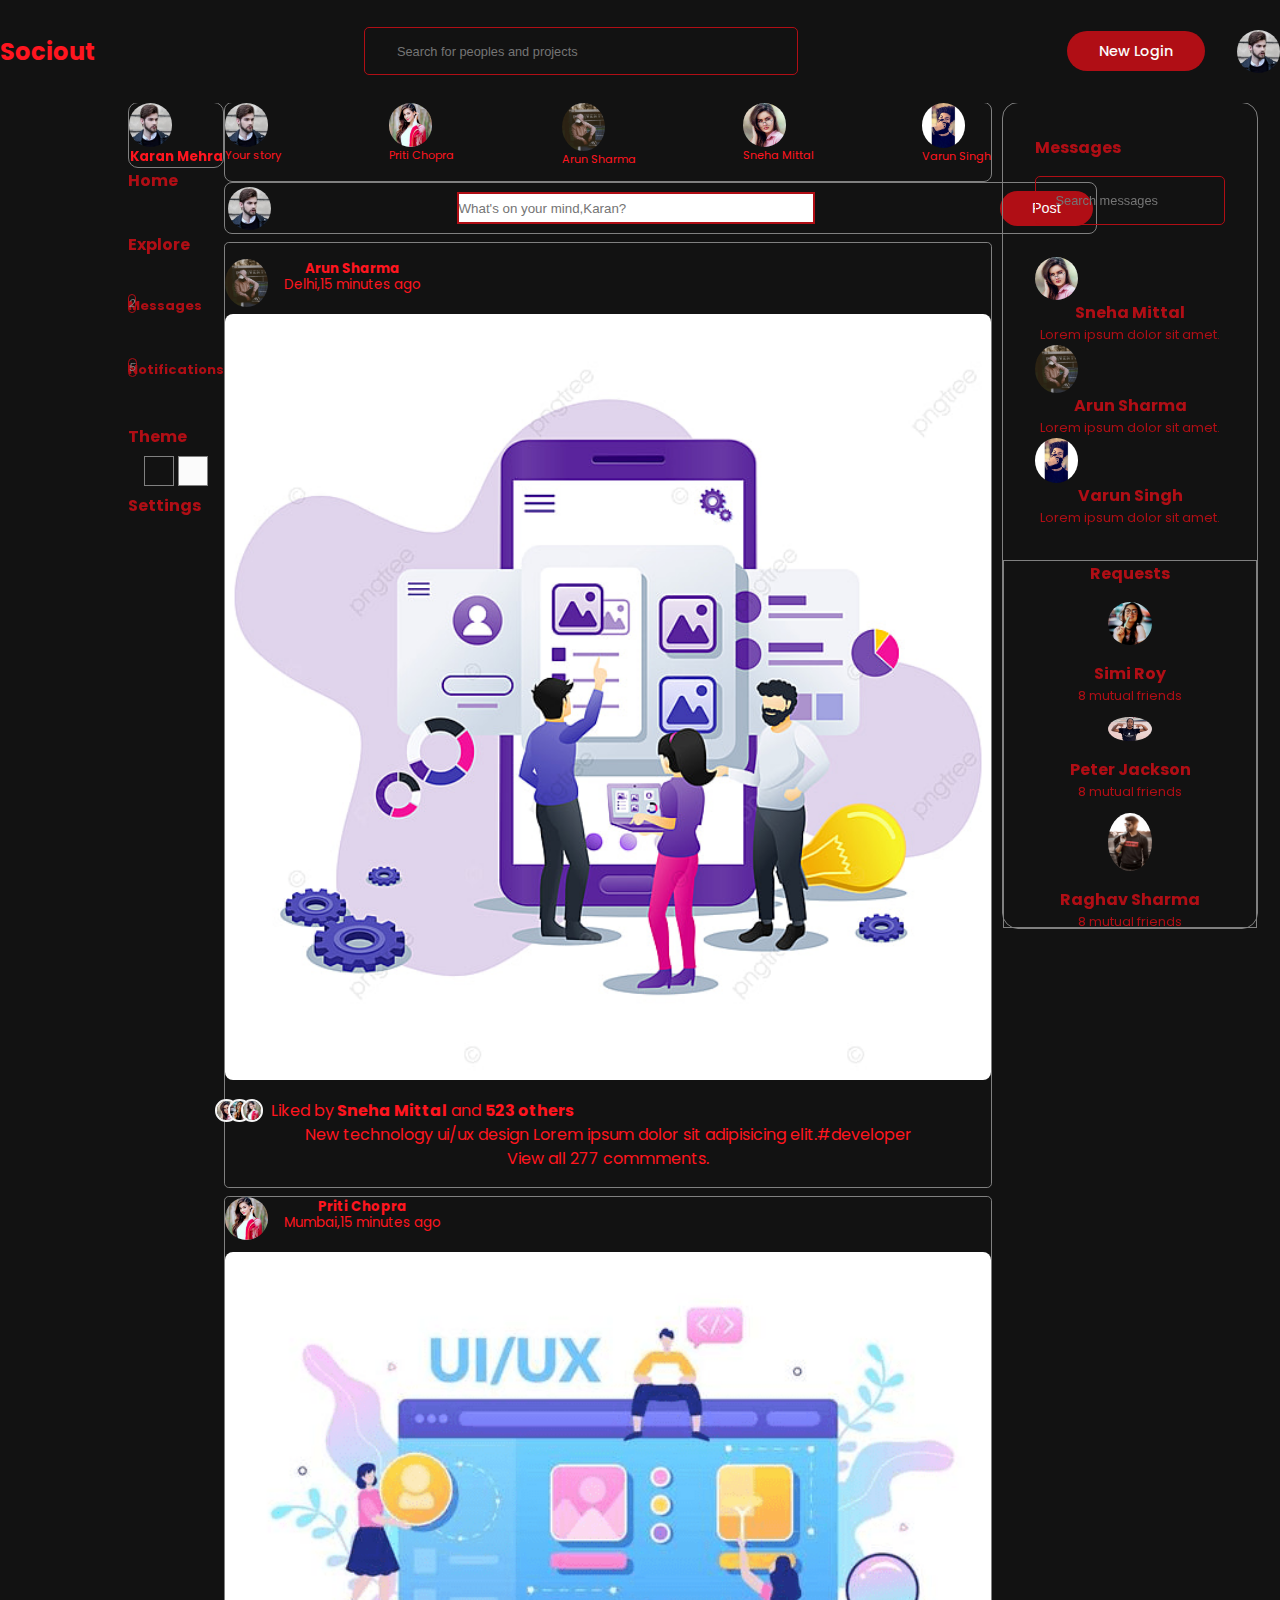
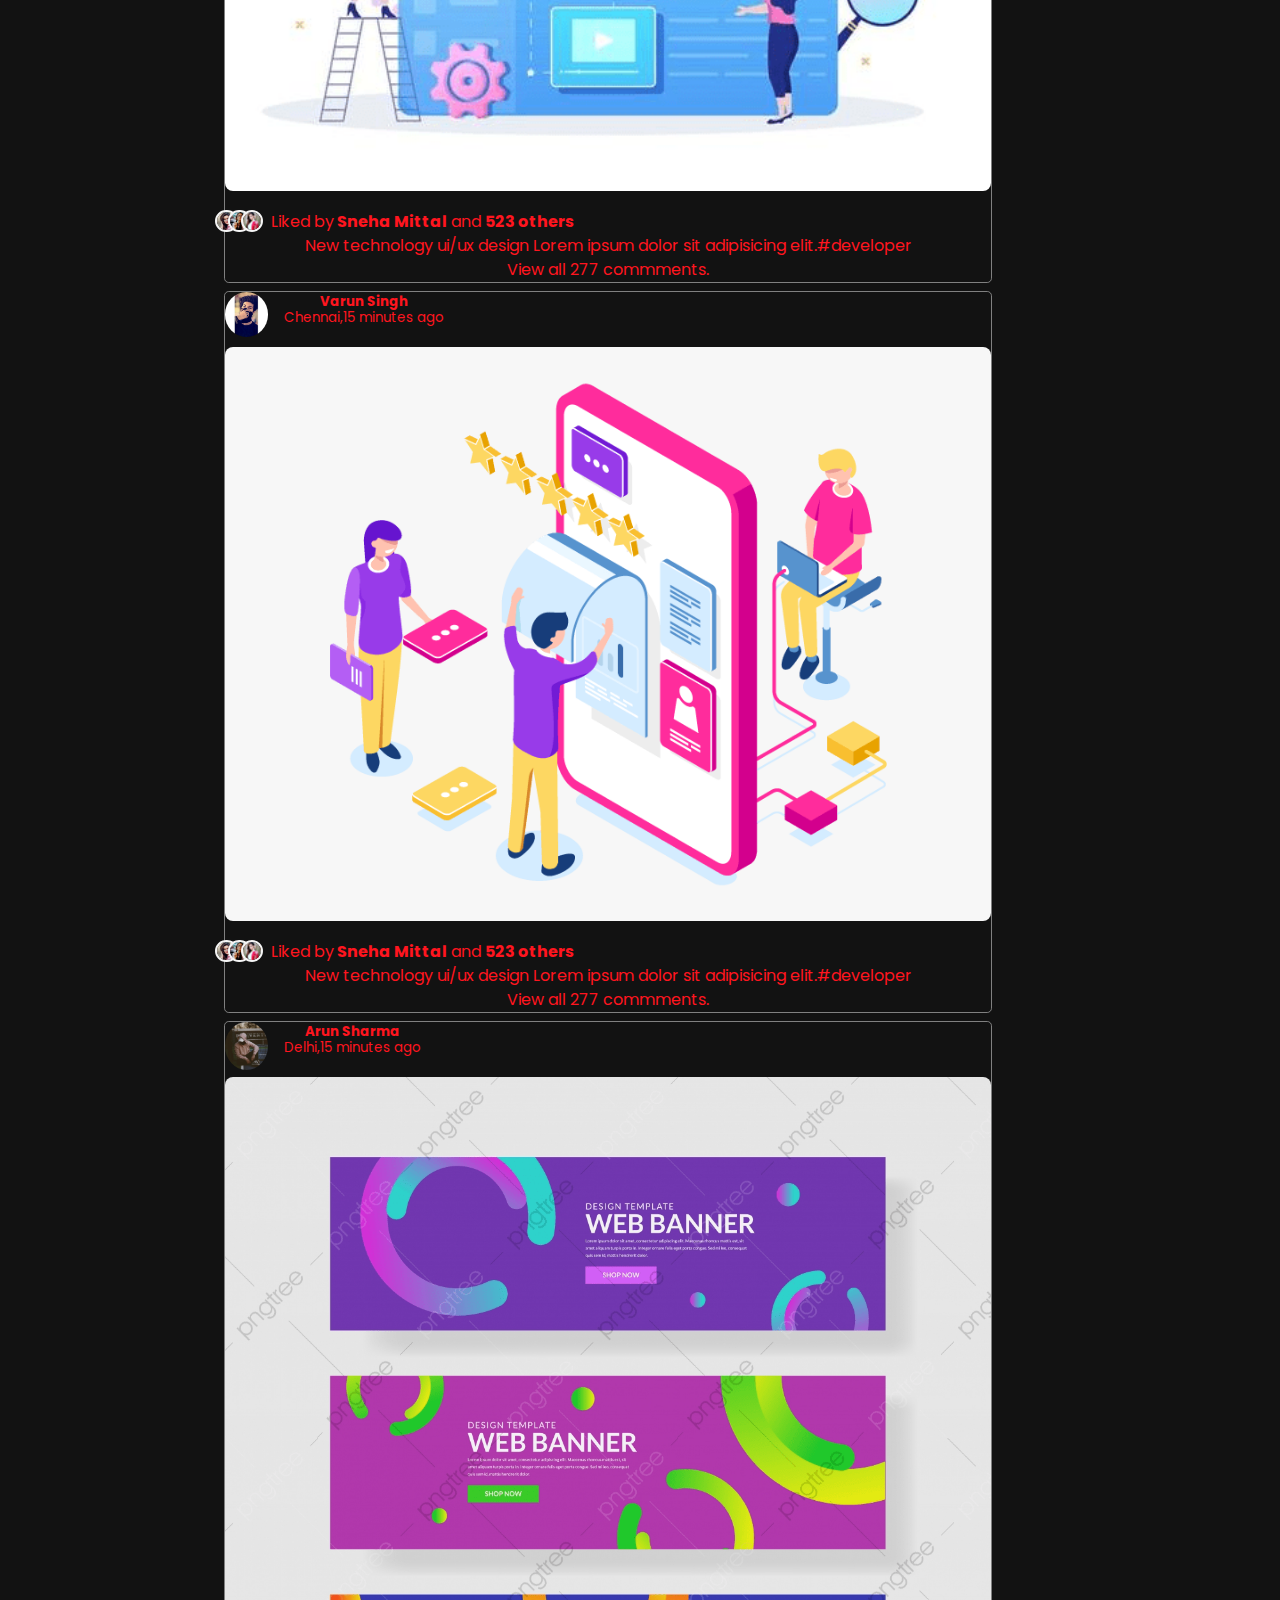
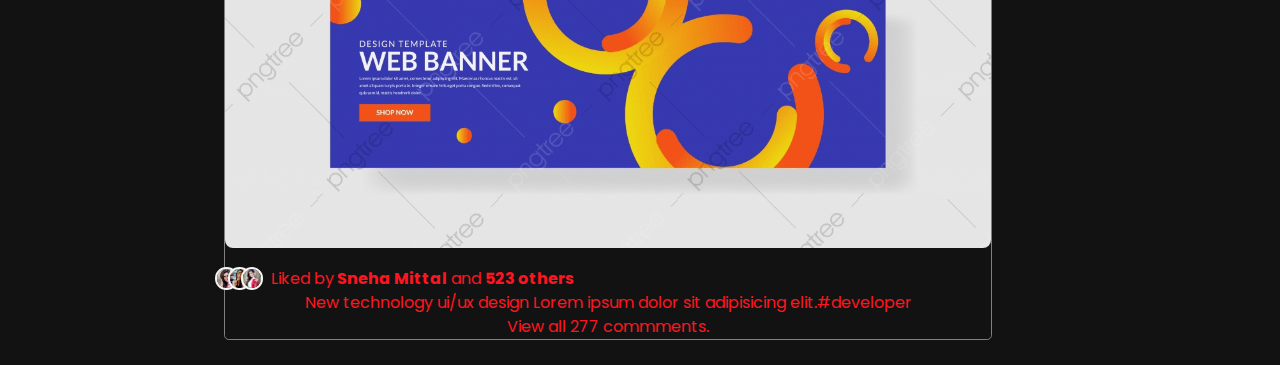
==== commit d2a1f6a0: "Login page edited" ====
--- a/index.html
+++ b/index.html
@@ -91,7 +91,7 @@
                 
                 <!------------ Theme Customization ---------->
                     
-                    <div class="menu-item theme" id="theme">
+                    <div class="menu-item theme" id="theme" style="height: 2rem;">
                             <span><i class="uil uil-palette"></i></span>
                             <h5 class="ms-3">Theme</h5>
                         </div>    
--- a/css/style.css
+++ b/css/style.css
@@ -172,29 +172,33 @@
 /*---------- Notification Popup -----------*/
 
 .notification-popup{
-     margin-top: 10vh;
-     max-width: 50rem;
+     margin-top: 15vh;
+     max-width: 90rem;
      background-color: var(--white);
      border: solid 3px  var(--light-red);
      border-radius: 0.5rem; ;
-     
 }
 
 .notification-popup > div{
     display: flex;
-    align-items: start;
-    gap: 0.5rem;
-    margin-bottom: 0.1rem;
+    align-items: center;
+    gap: 1rem;
+    margin-top: 1rem;
+    margin-bottom: 1rem;
+    margin-right: 1rem;
+    margin-left: 1rem;
 }
 
 .notification-popup small{
-    display: block;
+    display: flex;
+    
 }
 
 /*--------------- Theme Customization -------------*/
 .menu-item .theme{
-     color: #FF151F;
-}
+    color: #FF151F;
+}
+
 .switch{
     width: 30px;
     height: 30px;
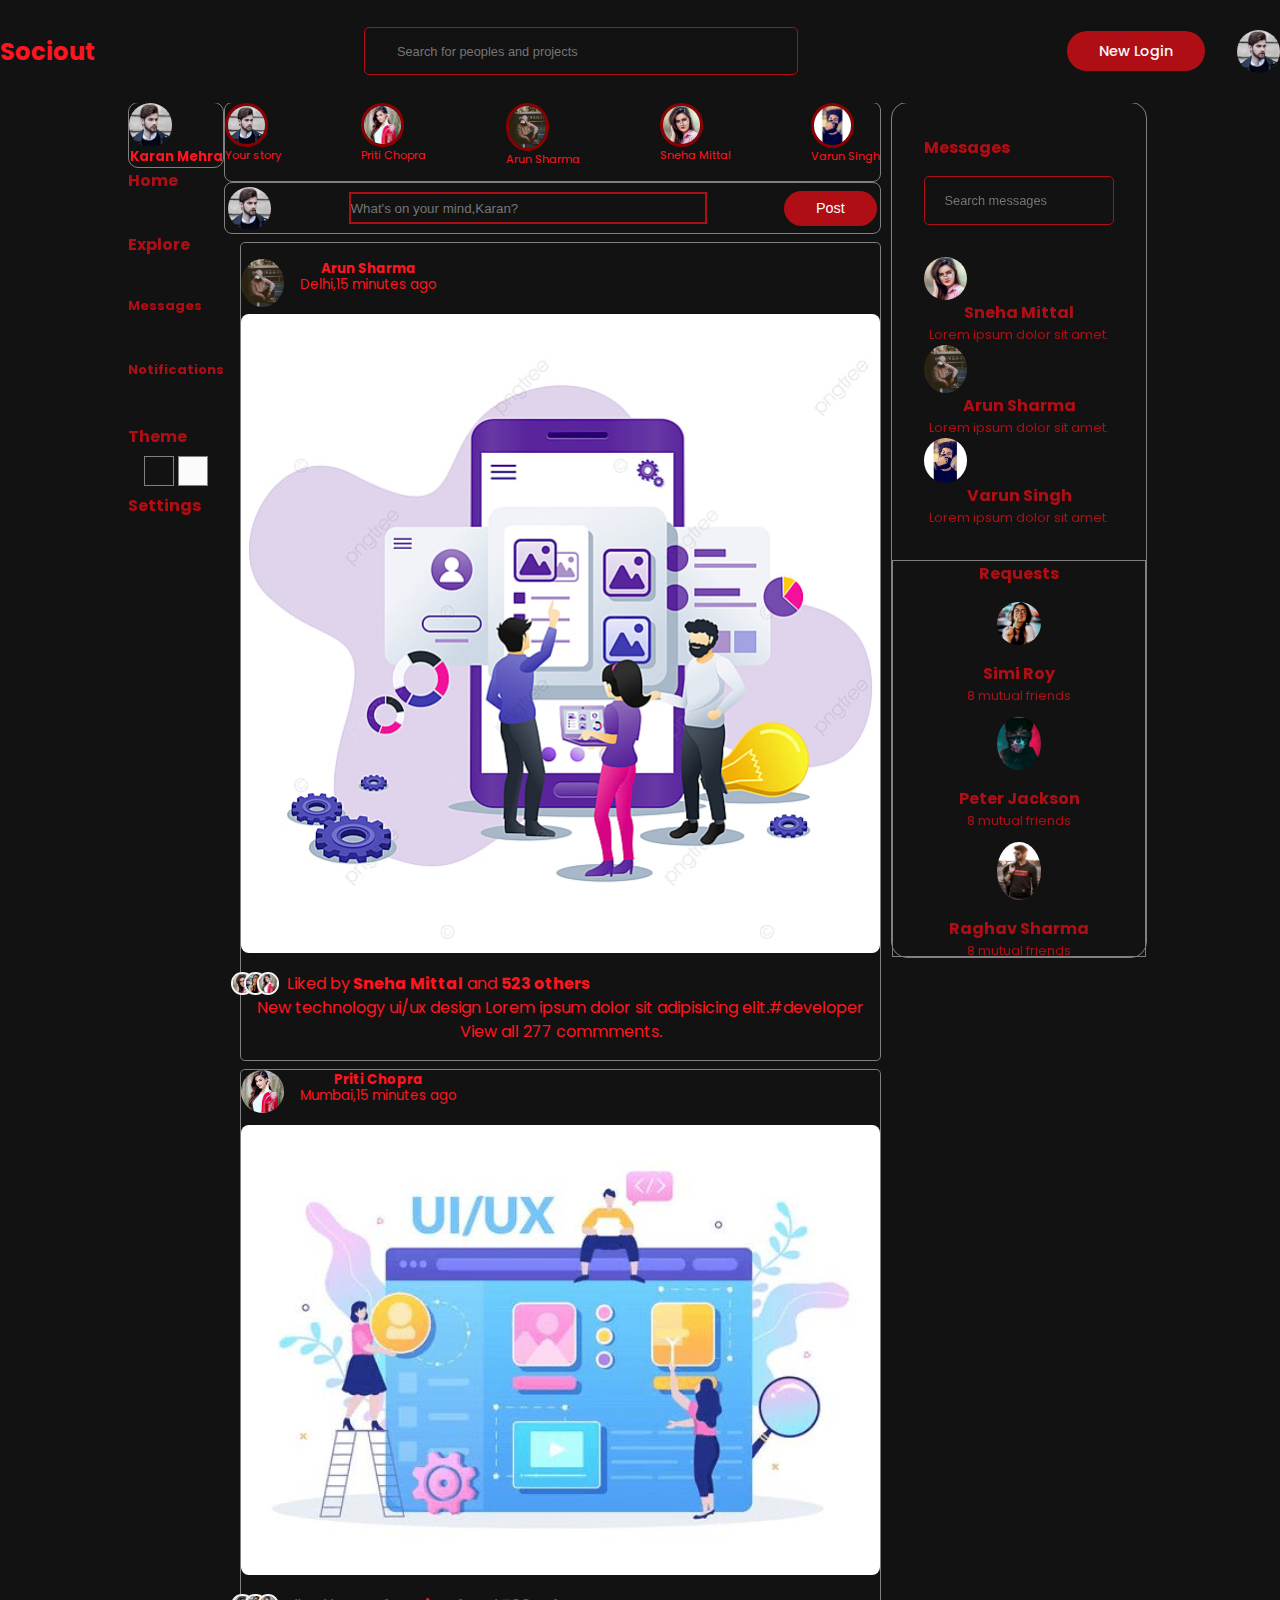
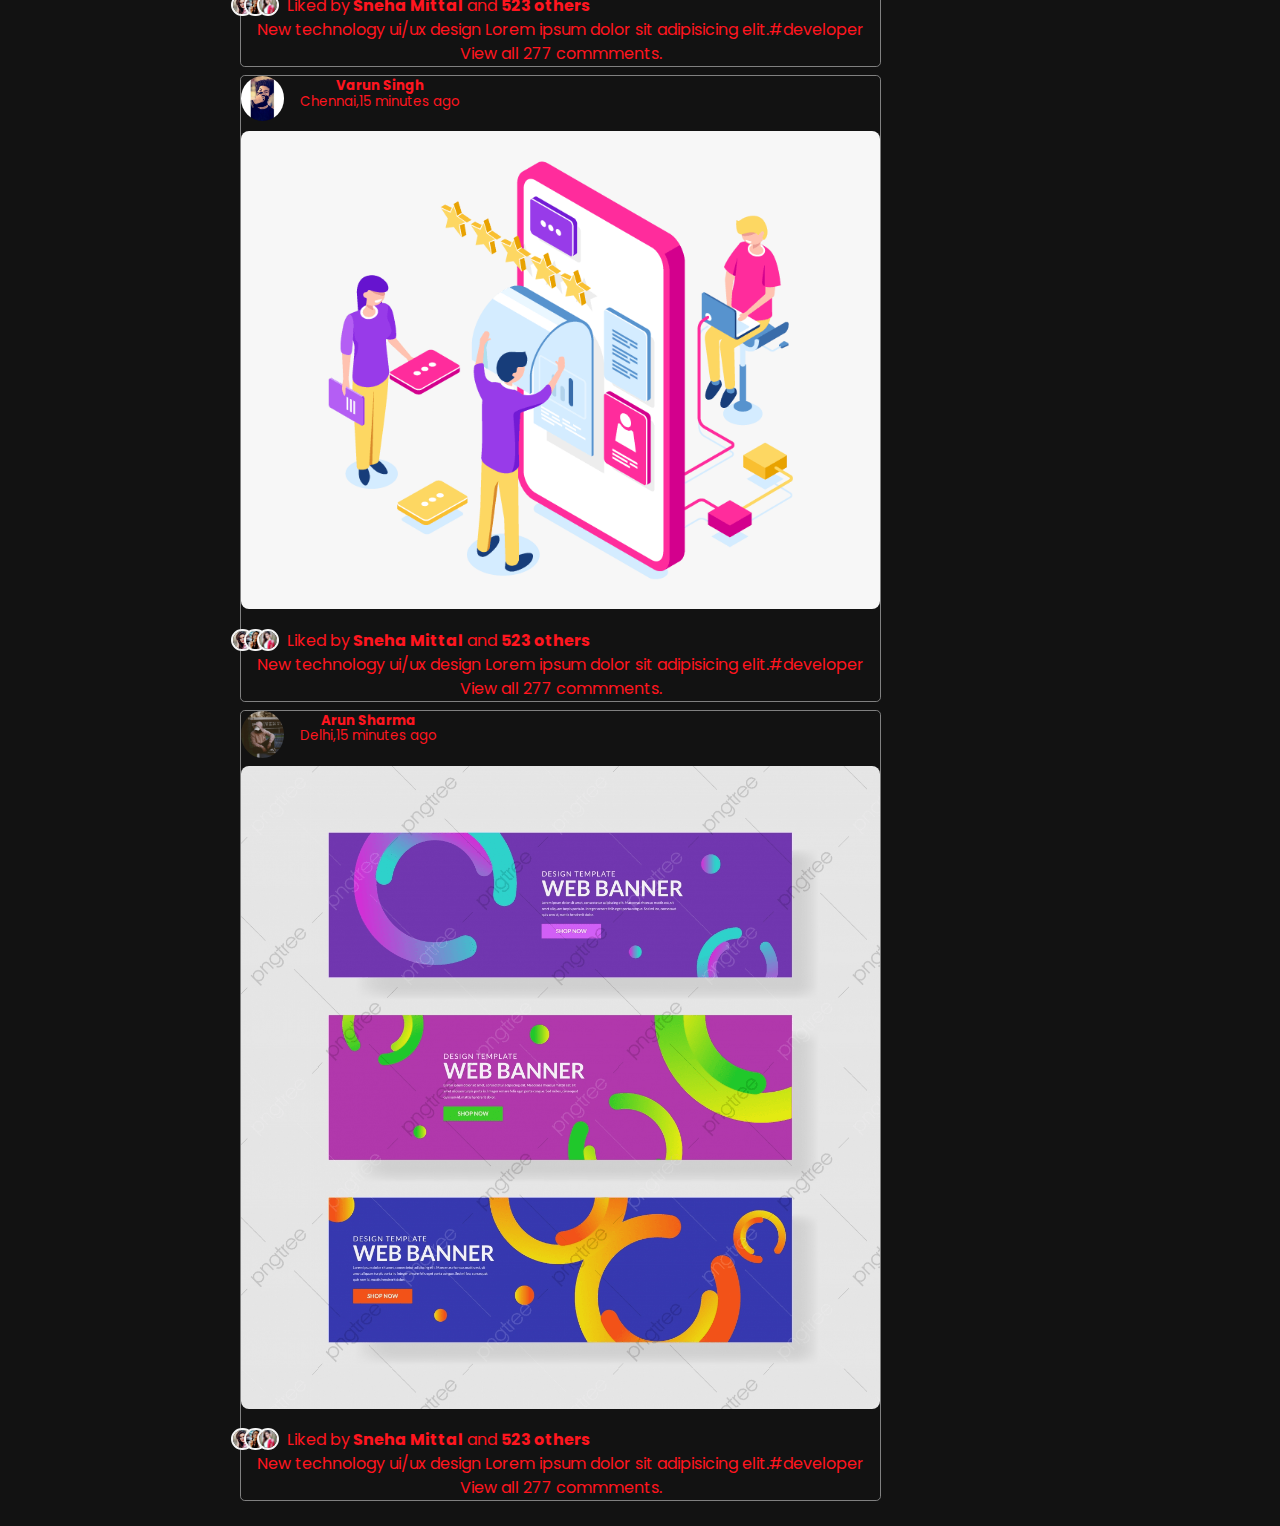
==== commit 3e10fd40: "edited" ====
--- a/index.html
+++ b/index.html
@@ -72,167 +72,116 @@
                         <h5 class="ms-3">Home</h5>
                     </div>
 
-                    <div class="menu-item">
+                    <div class="menu-item" onclick="window.location.href='index4.html';">
                         <span><i class="uil uil-compass"></i></span>
                         <h5 class="ms-3">Explore</h5>
                     </div>
 
                     <div class="menu-item" id="messages-notification" onclick="window.location.href='index2.html';">
-                        <span><i class="uil uil-envelope-alt"><small class="notification-count">2</small></i></span>
+                        <span><i class="uil uil-envelope-alt"></i></span>
                         <h5 class="ms-3">Messages</h5>
                     </div>
 
 
                     <div class="menu-item" id="notification" onclick="window.location.href='index1.html';">
-                        <span><i class="uil uil-bell"><small class="notification-count">5</small></i></span>
+                        <span><i class="uil uil-bell"></i></span>
                         <h5 class="ms-3">Notifications </h5>
 
                     </div>
-                
-                <!------------ Theme Customization ---------->
-                    
+
+                    <!------------ Theme Customization ---------->
+
                     <div class="menu-item theme" id="theme" style="height: 2rem;">
-                            <span><i class="uil uil-palette"></i></span>
-                            <h5 class="ms-3">Theme</h5>
-                        </div>    
-                            <div id="color-switcher">
+                        <span><i class="uil uil-palette"></i></span>
+                        <h5 class="ms-3">Theme</h5>
+                    </div>
+                    <div id="color-switcher">
                                 <span class="switch" id="dark" onclick="changeBG('black')"></span>
                                 <span class="switch" id="light" onclick="changeBG('white')"></span>
                         </div>
 
 
-
-                    <div class="menu-item">
-                        <span><i class="uil uil-setting"></i></span>
-                        <h5 class="ms-3">Settings</h5>
-                    </div>
-                </div>
-                <!------------ Sidebar Ends ---------->
-
-            </div>
-            <!----------------- Left Side Ends -------------------->
-
-
-            <!----------------- Middle Start ------------------------->
-            <div class="middle ms-3">
-
-                <!------------ Stories ------------->
-
-                <div class="all-story mt-3 ms-3 me-3 mb-2">
-                    <div class="story">
-                        <div class="profile-photo mt-2 ms-3">
-                            <img src="images/profile-pic1.png">
-                        </div>
-                        <p class="name ms-2 ">Your story</p>
-                    </div>
-
-                    <div class="story">
-                        <div class="profile-photo mt-2 ms-3">
-                            <img src="images/profile-pic-girl3.png">
-                        </div>
-                        <p class="name ms-2">Priti Chopra</p>
-                    </div>
-
-                    <div class="story">
-                        <div class="profile-photo mt-2 ms-3">
-                            <img src="images/profile-pic3.png">
-                        </div>
-                        <p class="name">Arun Sharma</p>
-                    </div>
-
-                    <div class="story">
-                        <div class="profile-photo mt-2 ms-3">
-                            <img src="images/profile-pic-girl1.png">
-                        </div>
-                        <p class="name">Sneha Mittal</p>
-                    </div>
-
-                    <div class="story">
-                        <div class="profile-photo mt-2 ms-3 me-3">
-                            <img src="images/profile-pic2.png">
-                        </div>
-                        <p class="name">Varun Singh</p>
-                    </div>
-                </div>
-
-                <!----------- End of Story ----------------->
-
-                <div class="post ms-3">
-                    <form class="create-post ms-3 me-1">
-                        <div class="profile-picture">
-                            <img src="images/profile-pic1.png">
-                        </div>
-                        <input type="text" class="ms-0" placeholder="What's on your mind,Karan?" id="create-post">
-                        <input type="submit" value="Post" class="btn">
-                    </form>
-                </div>
-
-                <!------------------- Feed -------------------->
-
-                <div class="feeds">
-
-                    <!------------- Feed 1 ------------->
-                    <div class="feed-whole">
-                        <div class="feed">
-                            <div class="head">
-                                <div class="user">
-                                    <div class="profile-photo ms-3 mt-2">
-                                        <img src="images/profile-pic3.png" alt="Error">
-                                    </div>
-                                    <div class="info ms-2 mt-2">
-                                        <h5>Arun Sharma</h5>
-                                        <small class="ms-2">Delhi,15 minutes ago</small>
-                                    </div>
-                                </div>
-                                <span class="edit mt-2 me-2">
-                                    <i class="uil uil-ellipsis-h"></i>
-                                </span>
-                            </div>
-
-                            <div class="photo ms-2 me-2 mt-2 mb-2 ">
-                                <img src="images/feed-1.png" alt="error">
-                            </div>
-
-                            <div class="action-buttons">
-                                <div class="interaction-buttons">
-                                    <span><i class="uil uil-heart like"></i></span>
-                                    <span><i class="uil uil-comment"></i></span>
-                                    <span><i class="uil uil-share-alt"></i></span>
-                                </div>
-
-                                <div class="bookmark">
-                                    <i class="uil uil-bookmark"></i>
-                                </div>
-                            </div>
-
-                            <div class="liked-by ms-3 me-3">
-                                <span><img src="images/profile-pic-girl1.png" alt=""></span>
-                                <span><img src="images/profile-pic-girl2.png" alt=""></span>
-                                <span><img src="images/profile-pic-girl3.png" alt=""></span>
-                                <p>Liked by<b> Sneha Mittal</b> and <b> 523 others</b></p>
-                            </div>
-
-                            <div class="caption">
-                                <p>New technology ui/ux design Lorem ipsum dolor sit adipisicing elit.<span
-                                        class="harsh-tag">#developer</span></p>
-                            </div>
-
-                            <div class="comments text-secondary">View all 277 commments.</div>
-                        </div>
-                    </div>
-
-
-
-                    <!------------- Feed 2 ------------->
-                    <div class="feed-whole">
+                <div class="menu-item  mt-3">
+                    <span><i class="uil uil-setting"></i></span>
+                    <h5 class="ms-3">Settings</h5>
+                </div>
+            </div>
+            <!------------ Sidebar Ends ---------->
+
+        </div>
+        <!----------------- Left Side Ends -------------------->
+
+
+        <!----------------- Middle Start ------------------------->
+        <div class="middle ms-3">
+
+            <!------------ Stories ------------->
+
+            <div class="all-story mt-3 ms-3 me-3 mb-2">
+                <div class="story">
+                    <div class="profile-photo mt-2 ms-3">
+                        <img src="images/profile-pic1.png">
+                    </div>
+                    <p class="name ms-2 ">Your story</p>
+                </div>
+
+                <div class="story">
+                    <div class="profile-photo mt-2 ms-3">
+                        <img src="images/profile-pic-girl3.png">
+                    </div>
+                    <p class="name ms-2">Priti Chopra</p>
+                </div>
+
+                <div class="story">
+                    <div class="profile-photo mt-2 ms-3">
+                        <img src="images/profile-pic3.png">
+                    </div>
+                    <p class="name">Arun Sharma</p>
+                </div>
+
+                <div class="story">
+                    <div class="profile-photo mt-2 ms-3">
+                        <img src="images/profile-pic-girl1.png">
+                    </div>
+                    <p class="name">Sneha Mittal</p>
+                </div>
+
+                <div class="story">
+                    <div class="profile-photo mt-2 ms-3 me-3">
+                        <img src="images/profile-pic2.png">
+                    </div>
+                    <p class="name">Varun Singh</p>
+                </div>
+            </div>
+
+            <!----------- End of Story ----------------->
+
+            <div class="post ms-3">
+                <form class="create-post ms-3 me-1">
+                    <div class="profile-picture">
+                        <img src="images/profile-pic1.png">
+                    </div>
+                    <input type="text" class="ms-0" style="background-color:var(--black);"
+                        placeholder="What's on your mind,Karan?" id="create-post">
+                    <input type="submit" value="Post" class="btn">
+                </form>
+            </div>
+
+            <!------------------- Feed -------------------->
+
+            <div class="feeds">
+
+                <!------------- Feed 1 ------------->
+                <div class="feed-whole">
+                    <div class="feed">
                         <div class="head">
                             <div class="user">
-                                <div class="profile-photo ms-3 mt-3">
-                                    <img src="images/profile-pic-girl3.png" alt="Error">
+                                <div class="profile-photo ms-3 mt-2">
+                                    <img src="images/profile-pic3.png" alt="Error">
                                 </div>
-                                <div class="info ms-2 mt-3">
-                                    <h5>Priti Chopra</h5>
-                                    <small class="ms-2">Mumbai,15 minutes ago</small>
+                                <div class="info ms-2 mt-2">
+                                    <h5>Arun Sharma</h5>
+                                    <small class="ms-2">Delhi,15 minutes ago</small>
                                 </div>
                             </div>
                             <span class="edit mt-2 me-2">
@@ -240,9 +189,10 @@
                             </span>
                         </div>
 
-                        <div class="photo ms-2 me-2 mt-2 mb-2">
-                            <img src="images/feed-2.png" alt="error">
-                        </div>
+                        <div class="photo ms-2 me-2 mt-2 mb-2 ">
+                            <img src="images/feed-1.png" alt="error">
+                        </div>
+
                         <div class="action-buttons">
                             <div class="interaction-buttons">
                                 <span><i class="uil uil-heart like"></i></span>
@@ -269,253 +219,303 @@
 
                         <div class="comments text-secondary">View all 277 commments.</div>
                     </div>
-
-
-
-                    <!------------- Feed 3 ------------->
-                    <div class="feed-whole">
-                        <div class="head">
-                            <div class="user">
-                                <div class="profile-photo ms-3 mt-3">
-                                    <img src="images/profile-pic2.png ">
-                                </div>
-                                <div class="info ms-2 mt-3">
-                                    <h5>Varun Singh</h5>
-                                    <small class="ms-2">Chennai,15 minutes ago</small>
-                                </div>
-                            </div>
-                            <span class="edit mt-2 me-2">
-                                <i class="uil uil-ellipsis-h"></i>
-                            </span>
-                        </div>
-
-                        <div class="photo ms-2 me-2 mt-2 mb-2">
-                            <img src="images/feed-3.png" alt="error">
-                        </div>
-
-                        <div class="action-buttons">
-                            <div class="interaction-buttons">
-                                <span><i class="uil uil-heart like"></i></span>
-                                <span><i class="uil uil-comment"></i></span>
-                                <span><i class="uil uil-share-alt"></i></span>
-                            </div>
-
-                            <div class="bookmark">
-                                <i class="uil uil-bookmark"></i>
-                            </div>
-                        </div>
-
-                        <div class="liked-by ms-3 me-3">
-                            <span><img src="images/profile-pic-girl1.png" alt=""></span>
-                            <span><img src="images/profile-pic-girl2.png" alt=""></span>
-                            <span><img src="images/profile-pic-girl3.png" alt=""></span>
-                            <p>Liked by<b> Sneha Mittal</b> and <b> 523 others</b></p>
-                        </div>
-
-                        <div class="caption">
-                            <p>New technology ui/ux design Lorem ipsum dolor sit adipisicing elit.<span
-                                    class="harsh-tag">#developer</span></p>
-                        </div>
-
-                        <div class="comments text-secondary">View all 277 commments.</div>
-                    </div>
-
-                    <!------------- Feed 4 ------------->
-                    <div class="feed-whole">
-                        <div class="head">
-                            <div class="user">
-                                <div class="profile-photo ms-3 mt-3">
-                                    <img src="images/profile-pic3.png">
-                                </div>
-                                <div class="info ms-2 mt-3">
-                                    <h5>Arun Sharma</h5>
-                                    <small class="ms-2">Delhi,15 minutes ago</small>
-                                </div>
-                            </div>
-                            <span class="edit mt-2 me-2">
-                                <i class="uil uil-ellipsis-h"></i>
-                            </span>
-                        </div>
-
-                        <div class="photo ms-2 me-2 mt-2 mb-2">
-                            <img src="images/feed-4.png" alt="error">
-                        </div>
-
-                        <div class="action-buttons">
-                            <div class="interaction-buttons">
-                                <span><i class="uil uil-heart like"></i></span>
-                                <span><i class="uil uil-comment"></i></span>
-                                <span><i class="uil uil-share-alt"></i></span>
-                            </div>
-
-                            <div class="bookmark">
-                                <i class="uil uil-bookmark"></i>
-                            </div>
-                        </div>
-
-                        <div class="liked-by ms-3 me-3">
-                            <span><img src="images/profile-pic-girl1.png" alt=""></span>
-                            <span><img src="images/profile-pic-girl2.png" alt=""></span>
-                            <span><img src="images/profile-pic-girl3.png" alt=""></span>
-                            <p>Liked by<b> Sneha Mittal</b> and <b> 523 others</b></p>
-                        </div>
-
-                        <div class="caption">
-                            <p>New technology ui/ux design Lorem ipsum dolor sit adipisicing elit.<span
-                                    class="harsh-tag">#developer</span></p>
-                        </div>
-
-                        <div class="comments text-secondary">View all 277 commments.</div>
-                    </div>
-                </div>
-            
-                <div class="hidden-text">
-                    Lorem ipsum dolor sit amet consectetur adipisicing elit. 
-                </div>
-
-                <!-------------------- Feed Ends ----------------------->
-            </div>
-
-            <!----------------- Middle End ------------------------->
-
-
-            <!----------------- Right Side Start ------------------------->
-
-            <div class="right mt-3">
-                <!--------- Message  ---------->
-                <div class="messages">
-                    <div class="heading">
-                        <h4>Messages</h4><i class="uil uil-edit"></i>
-                    </div>
-
-                    <!--------- Search Bar --------->
-
-                    <div class="search-bar">
-                        <i class="uil uil-search"></i>
-                        <input type="search" placeholder="Search messages" id="messages-search">
-                    </div>
-
-                    <!----------- Message Category --------->
-
-                    <div class="category">
-                        <h6 class="active">Primary</h6>
-                        <h6>General</h6>
-                        <h6 class="message-requests">Request(7)</h6>
-                    </div>
-
-                    <!------------ Message Of Persons ---------->
-
-                    <div class="message ">
-
-                        <div class="d-flex">
-                            <div class="profile-photo">
-                                <img src="images/profile-pic-girl1.png">
-                            </div>
-                            <div class="message-body">
-                                <h5 class="ms-1">Sneha Mittal</h5>
-                                <p class="text-secondary ms-4">Lorem ipsum dolor sit amet.</p>
-                            </div>
-                        </div>
-
-                        <div class="d-flex">
-                            <div class="profile-photo">
+                </div>
+
+
+
+                <!------------- Feed 2 ------------->
+                <div class="feed-whole">
+                    <div class="head">
+                        <div class="user">
+                            <div class="profile-photo ms-3 mt-3">
+                                <img src="images/profile-pic-girl3.png" alt="Error">
+                            </div>
+                            <div class="info ms-2 mt-3">
+                                <h5>Priti Chopra</h5>
+                                <small class="ms-2">Mumbai,15 minutes ago</small>
+                            </div>
+                        </div>
+                        <span class="edit mt-2 me-2">
+                            <i class="uil uil-ellipsis-h"></i>
+                        </span>
+                    </div>
+
+                    <div class="photo ms-2 me-2 mt-2 mb-2">
+                        <img src="images/feed-2.png" alt="error">
+                    </div>
+                    <div class="action-buttons">
+                        <div class="interaction-buttons">
+                            <span><i class="uil uil-heart like"></i></span>
+                            <span><i class="uil uil-comment"></i></span>
+                            <span><i class="uil uil-share-alt"></i></span>
+                        </div>
+
+                        <div class="bookmark">
+                            <i class="uil uil-bookmark"></i>
+                        </div>
+                    </div>
+
+                    <div class="liked-by ms-3 me-3">
+                        <span><img src="images/profile-pic-girl1.png" alt=""></span>
+                        <span><img src="images/profile-pic-girl2.png" alt=""></span>
+                        <span><img src="images/profile-pic-girl3.png" alt=""></span>
+                        <p>Liked by<b> Sneha Mittal</b> and <b> 523 others</b></p>
+                    </div>
+
+                    <div class="caption">
+                        <p>New technology ui/ux design Lorem ipsum dolor sit adipisicing elit.<span
+                                class="harsh-tag">#developer</span></p>
+                    </div>
+
+                    <div class="comments text-secondary">View all 277 commments.</div>
+                </div>
+
+
+
+                <!------------- Feed 3 ------------->
+                <div class="feed-whole">
+                    <div class="head">
+                        <div class="user">
+                            <div class="profile-photo ms-3 mt-3">
+                                <img src="images/profile-pic2.png ">
+                            </div>
+                            <div class="info ms-2 mt-3">
+                                <h5>Varun Singh</h5>
+                                <small class="ms-2">Chennai,15 minutes ago</small>
+                            </div>
+                        </div>
+                        <span class="edit mt-2 me-2">
+                            <i class="uil uil-ellipsis-h"></i>
+                        </span>
+                    </div>
+
+                    <div class="photo ms-2 me-2 mt-2 mb-2">
+                        <img src="images/feed-3.png" alt="error">
+                    </div>
+
+                    <div class="action-buttons">
+                        <div class="interaction-buttons">
+                            <span><i class="uil uil-heart like"></i></span>
+                            <span><i class="uil uil-comment"></i></span>
+                            <span><i class="uil uil-share-alt"></i></span>
+                        </div>
+
+                        <div class="bookmark">
+                            <i class="uil uil-bookmark"></i>
+                        </div>
+                    </div>
+
+                    <div class="liked-by ms-3 me-3">
+                        <span><img src="images/profile-pic-girl1.png" alt=""></span>
+                        <span><img src="images/profile-pic-girl2.png" alt=""></span>
+                        <span><img src="images/profile-pic-girl3.png" alt=""></span>
+                        <p>Liked by<b> Sneha Mittal</b> and <b> 523 others</b></p>
+                    </div>
+
+                    <div class="caption">
+                        <p>New technology ui/ux design Lorem ipsum dolor sit adipisicing elit.<span
+                                class="harsh-tag">#developer</span></p>
+                    </div>
+
+                    <div class="comments text-secondary">View all 277 commments.</div>
+                </div>
+
+                <!------------- Feed 4 ------------->
+                <div class="feed-whole">
+                    <div class="head">
+                        <div class="user">
+                            <div class="profile-photo ms-3 mt-3">
                                 <img src="images/profile-pic3.png">
                             </div>
-                            <div class="message-body">
-                                <h5 class="ms-1">Arun Sharma</h5>
-                                <p class="text-secondary ms-4">Lorem ipsum dolor sit amet.</p>
-                            </div>
-                        </div>
-
-                        <div class="d-flex">
-                            <div class="profile-photo">
-                                <img src="images/profile-pic2.png">
-                            </div>
-                            <div class="message-body">
-                                <h5 class="ms-1">Varun Singh</h5>
-                                <p class="text-secondary ms-4">Lorem ipsum dolor sit amet.</p>
-                            </div>
-                        </div>
-
-                    </div>
-                </div>
-
-                <!----------- End of Messages ------------->
-
-                <!--------- Friend Requests ------------->
-                <div class="whole-request">
-                    <div class="friend-requests mb-3">
-                        <h4 class="d-flex position-flex-start ms-4 mt-3">Requests</h4>
-                        <div class="request d-flex ms-0">
-                            <div class="info">
-                                <div class="profile-photo mt-2">
-                                    <img src="images/profile-pic-girl2.png">
-                                </div>
-                            </div>
-                            <div class="justify-content-center">
-                                <h5 class="ms-3">Simi Roy</h5>
-                                <p class="text-secondary ms-3 mt-0">
-                                    8 mutual friends
-                                </p>
-                            </div>
-                        </div>
-                        <div class="action d-flex position-flex-start ms-5 mt-0">
-                            <button class="btn-request mt-0">
-                                Accept
-                            </button>
-                            <button class="btn-request mt-0 ms-1">
-                                Decline
-                            </button>
-                        </div>
-
-                        <div class="request d-flex ms-0">
-                            <div class="info">
-                                <div class="profile-photo mt-2">
-                                    <img src="images/profile-pic4.png">
-                                </div>
-                            </div>
-                            <div class="justify-content-center">
-                                <h5 class="ms-3">Peter Jackson </h5>
-                                <p class="text-secondary ms-3 mt-0">
-                                    8 mutual friends
-                                </p>
-                            </div>
-                        </div>
-                        <div class="action d-flex position-flex-start ms-5 mt-0">
-                            <button class="btn-request mt-0">
-                                Accept
-                            </button>
-                            <button class="btn-request mt-0 ms-1">
-                                Decline
-                            </button>
-                        </div>
-
-                        <div class="request d-flex ms-0">
-                            <div class="info">
-                                <div class="profile-photo mt-2">
-                                    <img src="images/profile-pic5.png">
-                                </div>
-                            </div>
-                            <div class="justify-content-center">
-                                <h5 class="ms-3">Raghav Sharma</h5>
-                                <p class="text-secondary ms-3 mt-0">
-                                    8 mutual friends
-                                </p>
-                            </div>
-                        </div>
-                        <div class="action d-flex position-flex-start ms-5 mt-0">
-                            <button class="btn-request mt-0">
-                                Accept
-                            </button>
-                            <button class="btn-request mt-0 ms-1">
-                                Decline
-                            </button>
-                        </div>
-
-
-                    </div>
-                </div>
-            </div>
+                            <div class="info ms-2 mt-3">
+                                <h5>Arun Sharma</h5>
+                                <small class="ms-2">Delhi,15 minutes ago</small>
+                            </div>
+                        </div>
+                        <span class="edit mt-2 me-2">
+                            <i class="uil uil-ellipsis-h"></i>
+                        </span>
+                    </div>
+
+                    <div class="photo ms-2 me-2 mt-2 mb-2">
+                        <img src="images/feed-4.png" alt="error">
+                    </div>
+
+                    <div class="action-buttons">
+                        <div class="interaction-buttons">
+                            <span><i class="uil uil-heart like"></i></span>
+                            <span><i class="uil uil-comment"></i></span>
+                            <span><i class="uil uil-share-alt"></i></span>
+                        </div>
+
+                        <div class="bookmark">
+                            <i class="uil uil-bookmark"></i>
+                        </div>
+                    </div>
+
+                    <div class="liked-by ms-3 me-3">
+                        <span><img src="images/profile-pic-girl1.png" alt=""></span>
+                        <span><img src="images/profile-pic-girl2.png" alt=""></span>
+                        <span><img src="images/profile-pic-girl3.png" alt=""></span>
+                        <p>Liked by<b> Sneha Mittal</b> and <b> 523 others</b></p>
+                    </div>
+
+                    <div class="caption">
+                        <p>New technology ui/ux design Lorem ipsum dolor sit adipisicing elit.<span
+                                class="harsh-tag">#developer</span></p>
+                    </div>
+
+                    <div class="comments text-secondary">View all 277 commments.</div>
+                </div>
+            </div>
+
+            <div class="hidden-text">
+                Lorem ipsum dolor sit amet consectetur adipisicing elit.
+            </div>
+
+            <!-------------------- Feed Ends ----------------------->
+        </div>
+
+        <!----------------- Middle End ------------------------->
+
+
+        <!----------------- Right Side Start ------------------------->
+
+        <div class="right mt-3">
+            <!--------- Message  ---------->
+            <div class="messages">
+                <div class="heading">
+                    <h4>Messages</h4><i class="uil uil-edit"></i>
+                </div>
+
+                <!--------- Search Bar --------->
+
+                <div class="search-bar">
+                    <i class="uil uil-search"></i>
+                    <input type="search" placeholder="Search messages" id="messages-search">
+                </div>
+
+                <!----------- Message Category --------->
+
+                <div class="category">
+                    <h6 class="active">Primary</h6>
+                    <h6>General</h6>
+                    <h6 class="message-requests">Request(7)</h6>
+                </div>
+
+                <!------------ Message Of Persons ---------->
+
+                <div class="message ">
+
+                    <div class="d-flex">
+                        <div class="profile-photo">
+                            <img src="images/profile-pic-girl1.png">
+                        </div>
+                        <div class="message-body">
+                            <h5 class="ms-2">Sneha Mittal</h5>
+                            <p class="text-secondary ms-4">Lorem ipsum dolor sit amet.</p>
+                        </div>
+                    </div>
+
+                    <div class="d-flex">
+                        <div class="profile-photo">
+                            <img src="images/profile-pic3.png">
+                        </div>
+                        <div class="message-body">
+                            <h5 class="ms-3">Arun Sharma</h5>
+                            <p class="text-secondary ms-4">Lorem ipsum dolor sit amet.</p>
+                        </div>
+                    </div>
+
+                    <div class="d-flex">
+                        <div class="profile-photo">
+                            <img src="images/profile-pic2.png">
+                        </div>
+                        <div class="message-body">
+                            <h5 class="ms-3">Varun Singh</h5>
+                            <p class="text-secondary ms-4">Lorem ipsum dolor sit amet.</p>
+                        </div>
+                    </div>
+
+                </div>
+            </div>
+
+            <!----------- End of Messages ------------->
+
+            <!--------- Friend Requests ------------->
+            <div class="whole-request">
+                <div class="friend-requests mb-3">
+                    <h4 class="d-flex position-flex-start ms-4 mt-3">Requests</h4>
+                    <div class="request d-flex ms-4">
+                        <div class="info">
+                            <div class="profile-photo mt-2">
+                                <img src="images/profile-pic-girl2.png">
+                            </div>
+                        </div>
+                        <div class="justify-content-center">
+                            <h5 class="ms-0">Simi Roy</h5>
+                            <p class="text-secondary ms-3 mt-0">
+                                8 mutual friends
+                            </p>
+                        </div>
+                    </div>
+                    <div class="action d-flex position-flex-start ms-5 mt-0">
+                        <button class="btn-request mt-0 ms-5">
+                            Accept
+                        </button>
+                        <button class="btn-request mt-0 ms-1">
+                            Decline
+                        </button>
+                    </div>
+
+                    <div class="request d-flex ms-4">
+                        <div class="info">
+                            <div class="profile-photo mt-2">
+                                <img src="images/profile-pic4.png">
+                            </div>
+                        </div>
+                        <div class="justify-content-center">
+                            <h5 class="ms-3">Peter Jackson </h5>
+                            <p class="text-secondary  mt-0">
+                                8 mutual friends
+                            </p>
+                        </div>
+                    </div>
+                    <div class="action d-flex position-flex-start ms-5 mt-0">
+                        <button class="btn-request mt-0 ms-5">
+                            Accept
+                        </button>
+                        <button class="btn-request mt-0 ms-1">
+                            Decline
+                        </button>
+                    </div>
+
+                    <div class="request d-flex ms-4">
+                        <div class="info">
+                            <div class="profile-photo mt-2">
+                                <img src="images/profile-pic5.png">
+                            </div>
+                        </div>
+                        <div class="justify-content-center">
+                            <h5 class="ms-3">Raghav Sharma</h5>
+                            <p class="text-secondary  ms-0 mt-0">
+                                8 mutual friends
+                            </p>
+                        </div>
+                    </div>
+                    <div class="action d-flex position-flex-start ms-5 mt-0">
+                        <button class="btn-request mt-0 ms-5">
+                            Accept
+                        </button>
+                        <button class="btn-request mt-0 ms-1">
+                            Decline
+                        </button>
+                    </div>
+
+
+                </div>
+            </div>
+        </div>
 
         </div>
 
--- a/css/style.css
+++ b/css/style.css
@@ -3,6 +3,7 @@
 
 :root{
 --black: #121212;
+/* --gradient: radial-gradient(circle, rgba(0,0,0,1) 0%, rgba(32,28,28,1) 56%, rgba(18,18,18,1) 92%); */
 --white: whitesmoke;
 --light-white:#fbfbfb;
 --grey: grey;
@@ -152,7 +153,7 @@
     position: relative;
 }
 
-.notification-count{
+/* .notification-count{
     border: 1.5px solid var(--light-red);
     border-radius: 10px;
     color: var(--grey);
@@ -162,7 +163,7 @@
     position: absolute;
     top: -0.1rem;
     right: 8.1 rem;
-}
+} */
 
 .sidebar h3{
     margin-left: 1.5rem;
@@ -172,9 +173,9 @@
 /*---------- Notification Popup -----------*/
 
 .notification-popup{
-     margin-top: 15vh;
+     margin-top: 4vh;
      max-width: 90rem;
-     background-color: var(--white);
+     /* background-color: var(--white); */
      border: solid 3px  var(--light-red);
      border-radius: 0.5rem; ;
 }
@@ -234,12 +235,31 @@
     overflow: hidden;
     border: solid 1px var(--grey);
     border-radius: 8px;
-}
-
-.story:hover{
-    border:solid 2px var(--grey);
-    border-radius: 5px;
-}
+    /* max-width: 97vh; */
+}
+
+.story .profile-photo{
+   border:solid 3px darkred;
+    border-radius: 50%;
+}
+
+.story .profile-photo:hover{
+    border:solid 2px var(--dark-red);
+    border-radius: 50%;
+}
+
+/* .profile-photo :hover{
+    animation-name: rotate;
+    animation-duration: 5s;
+    animation-iteration-count: infinite;
+    animation-timing-function: linear;
+}
+
+
+@keyframes rotate{
+    from{ transform: rotate(-360deg); }
+    to{ transform: rotate(360deg); }
+} */
 
 .profile-photo{
     width: 2.7rem;
@@ -251,7 +271,7 @@
 .post{
     border: solid 1px var(--grey);
     border-radius: 8px;
-    width: 97vh;
+    /* width: 94vh; */
 }
 
 .create-post{
@@ -287,12 +307,14 @@
 }
 
 .feed-whole{
-    margin:auto;
+    /* margin:auto; */
     margin-top: 0.5rem;
+    margin-left: 1rem;
     font-size: 0.85 rem;
     line-height: 1.5;
     border: solid 1px var(--grey);
     border-radius: 0.3rem;
+    max-width: 94vh;
 }
 
 .like:hover{
@@ -398,13 +420,13 @@
 .category h6{
     width: 100%;
     text-align: center;
-    border-bottom: 4px solid var(--white);
+    border-bottom: 4px solid var(--grey);
     padding-bottom: 0.5rem;
     font-size: 0.85rem;
 }
 
 .category h6:hover{
-    border-bottom: 4px solid darkblue;
+    border-bottom: 4px solid red;
 }
 
 .active{
@@ -486,7 +508,7 @@
     margin-right: auto;
     margin-left: auto;
     margin-bottom: 10vh;
-    border: solid 1px grey;
+    /* border: solid 1px grey; */
 }
 
 .user-form h1{
@@ -500,7 +522,7 @@
     flex-direction: row;
     justify-content: center;
     text-align: center; 
-    margin-top: 2rem;
+    margin-top: -1rem;
     margin-bottom: 2rem;
     margin-right: 2rem;
 }
@@ -527,6 +549,12 @@
     }
 }
 
+@media screen and (max-width:1390px) {
+    .btn-request{
+        display: none;
+    }
+}
+
 @media screen and (max-width:1335px) {
     .search-bar i{
         display: none;
@@ -553,7 +581,6 @@
     .whole-request h5{
         font-size: medium;
     }
-
 }
 
 @media (max-width:1050px) and (min-width:850px) {
@@ -573,8 +600,16 @@
     .messages .search-bar{
         display: none;
     }
-}
-
+    .profile{
+        visibility: hidden;
+    }
+}
+
+@media screen and (max-width:912px) {
+    .post{
+        display: none;
+    }
+}
 @media (max-width:850px) and (min-width:690px) {
     .menu-item h5{
         display: none;
@@ -593,6 +628,9 @@
     .post,.search-bar{
         display: none;
     }
+    .profile{
+        visibility: hidden;
+    }
 }
 
 @media (max-width:690px) and (min-width:585px) {
@@ -613,6 +651,9 @@
     .post,.search-bar{
         display: none;
     }
+    .profile{
+        visibility: hidden;
+    }
 }
 
 @media (max-width:585px) and (min-width:400px) {
@@ -636,6 +677,9 @@
     .feed-whole small{
         display: none;
     }
+    .profile{
+        visibility: hidden;
+    }
 }
 
 @media (max-width:400px) and (min-width:350px) {
@@ -662,4 +706,7 @@
     .feed-whole h5{
         font-size: medium;
     }
-}
+    .profile{
+        visibility: hidden;
+    }
+}
